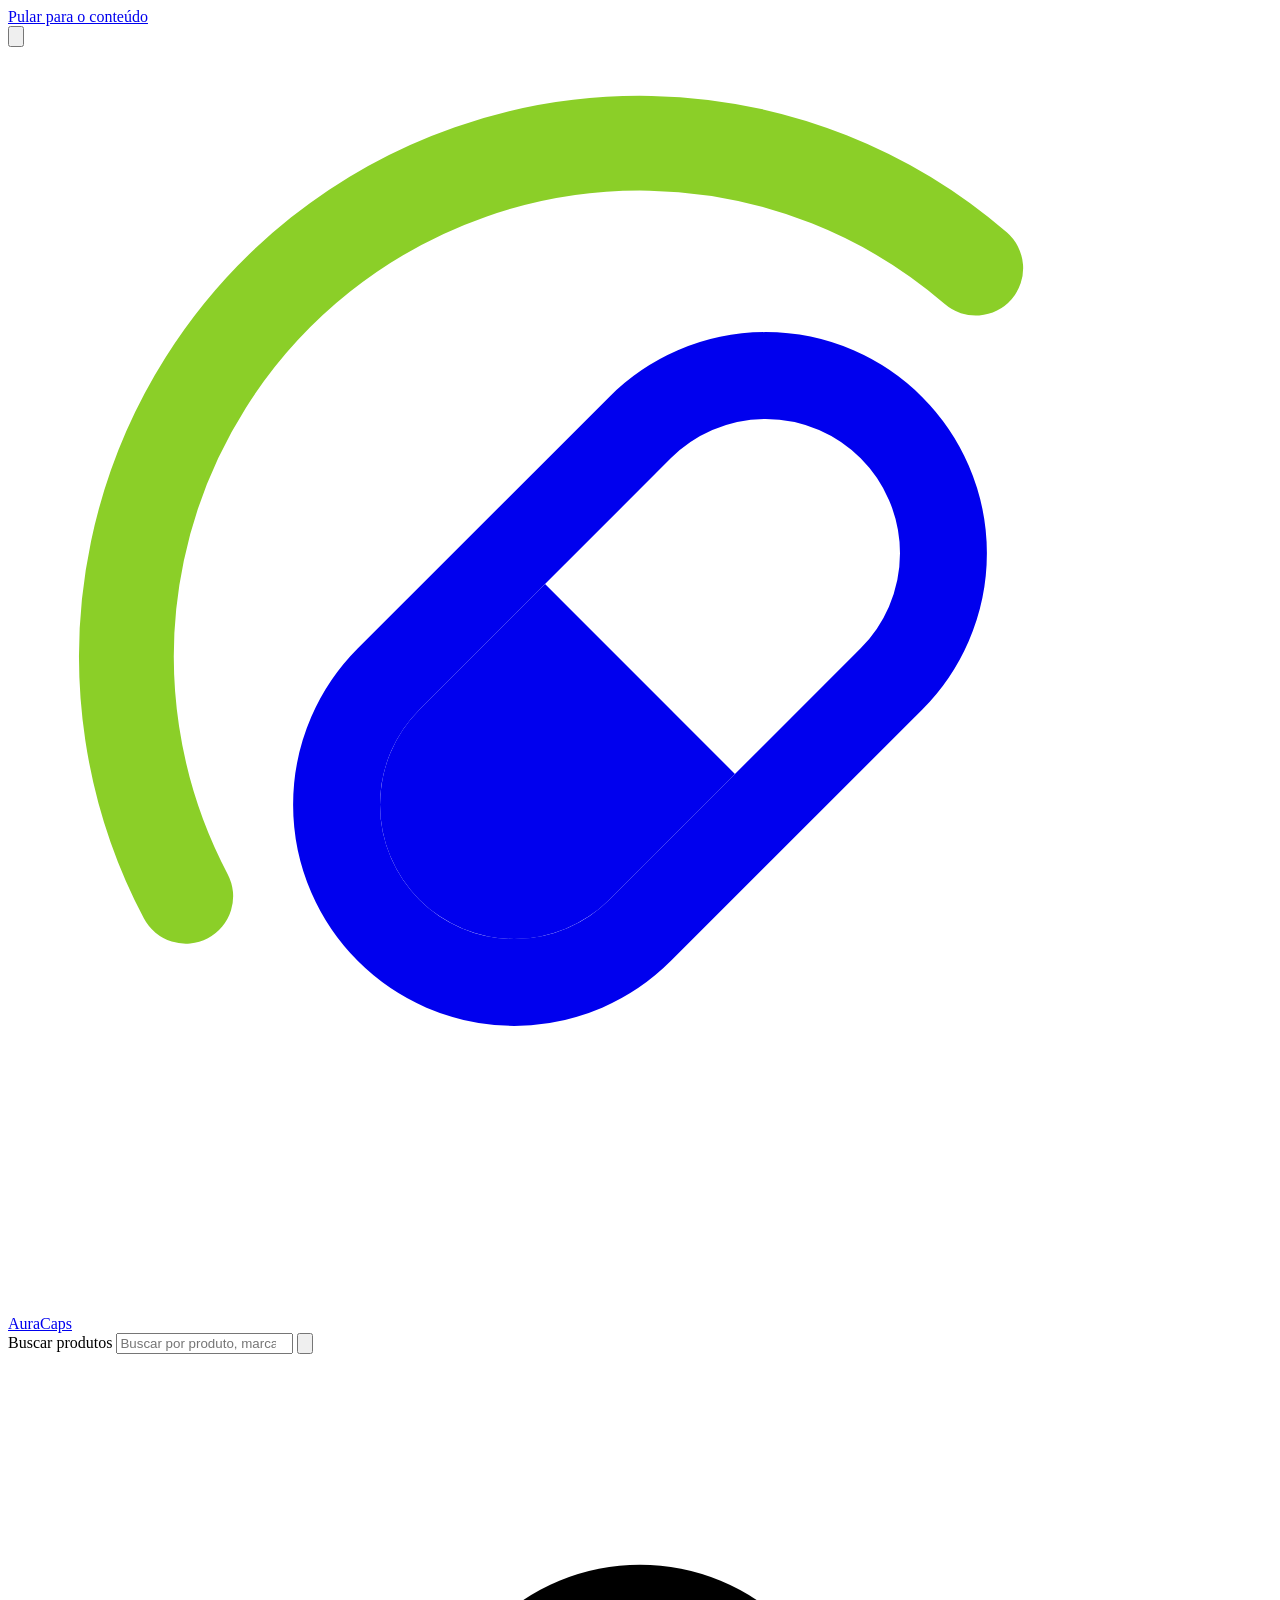
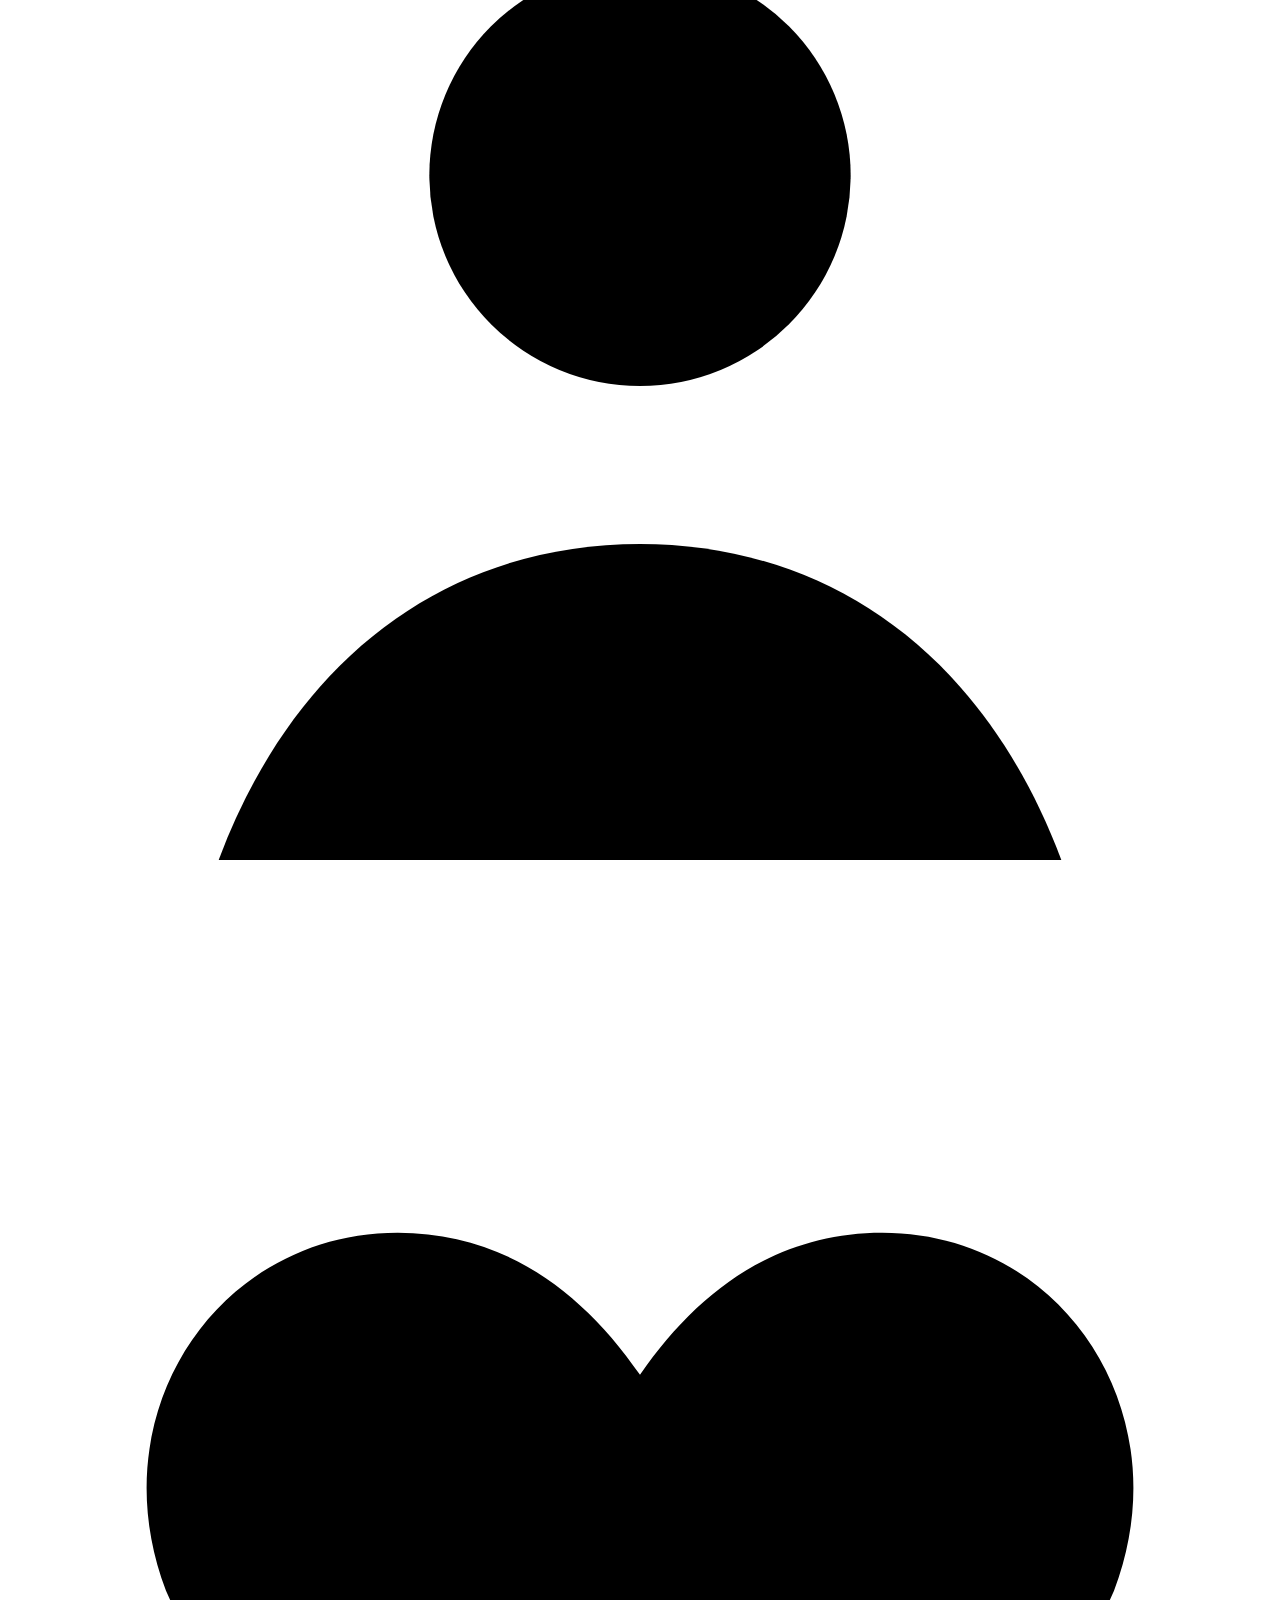
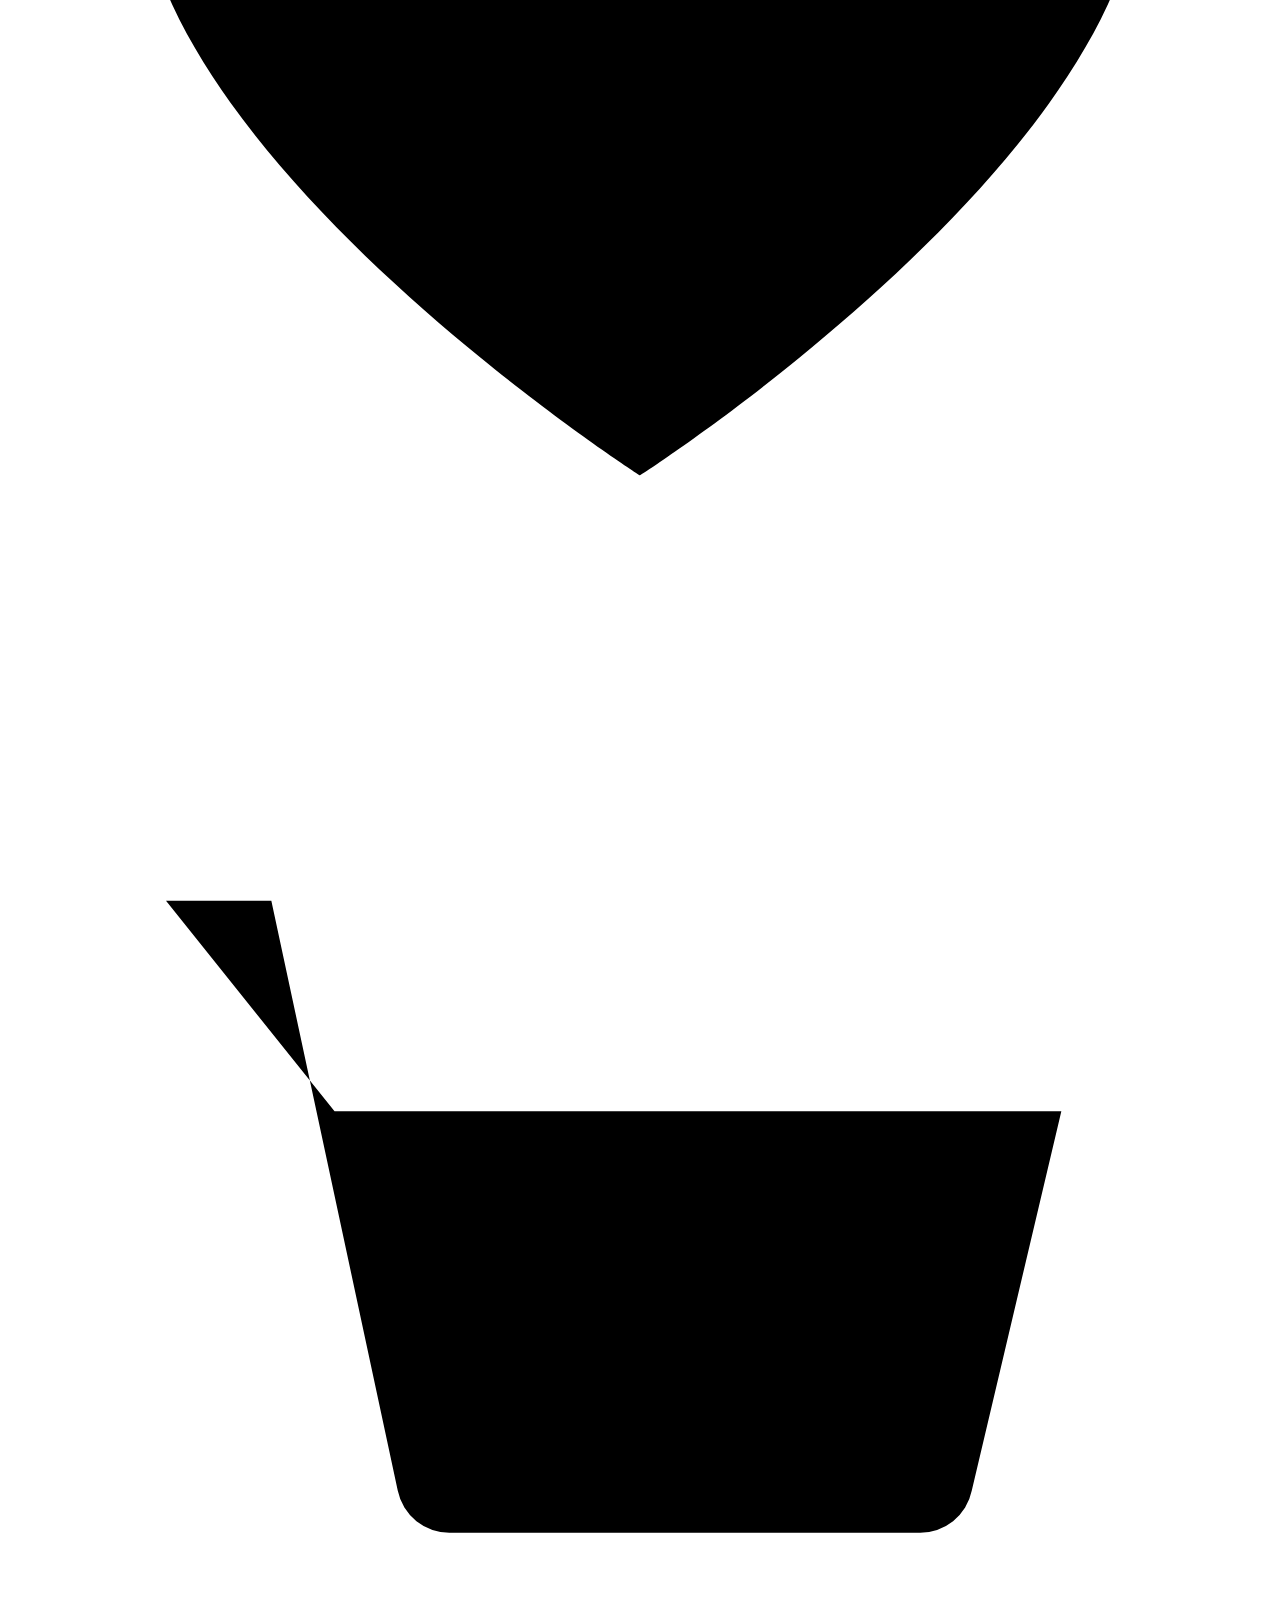
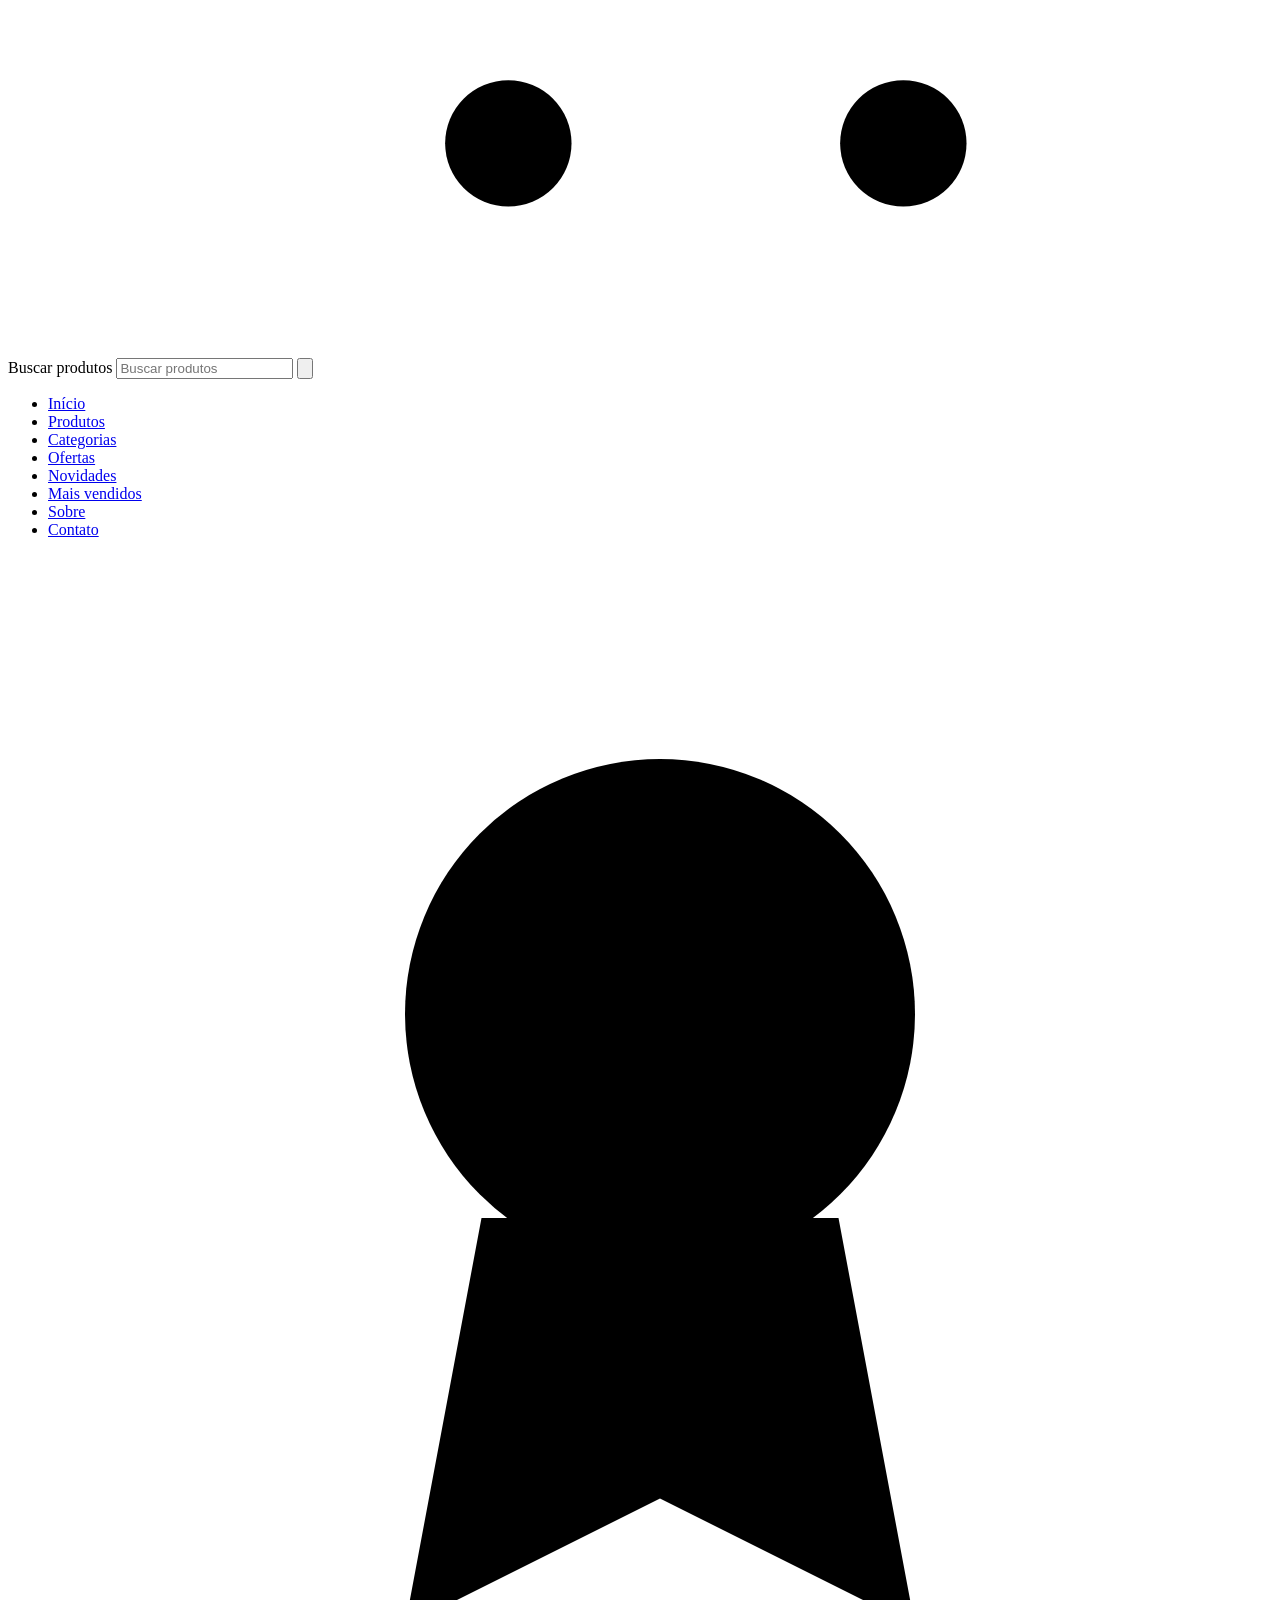
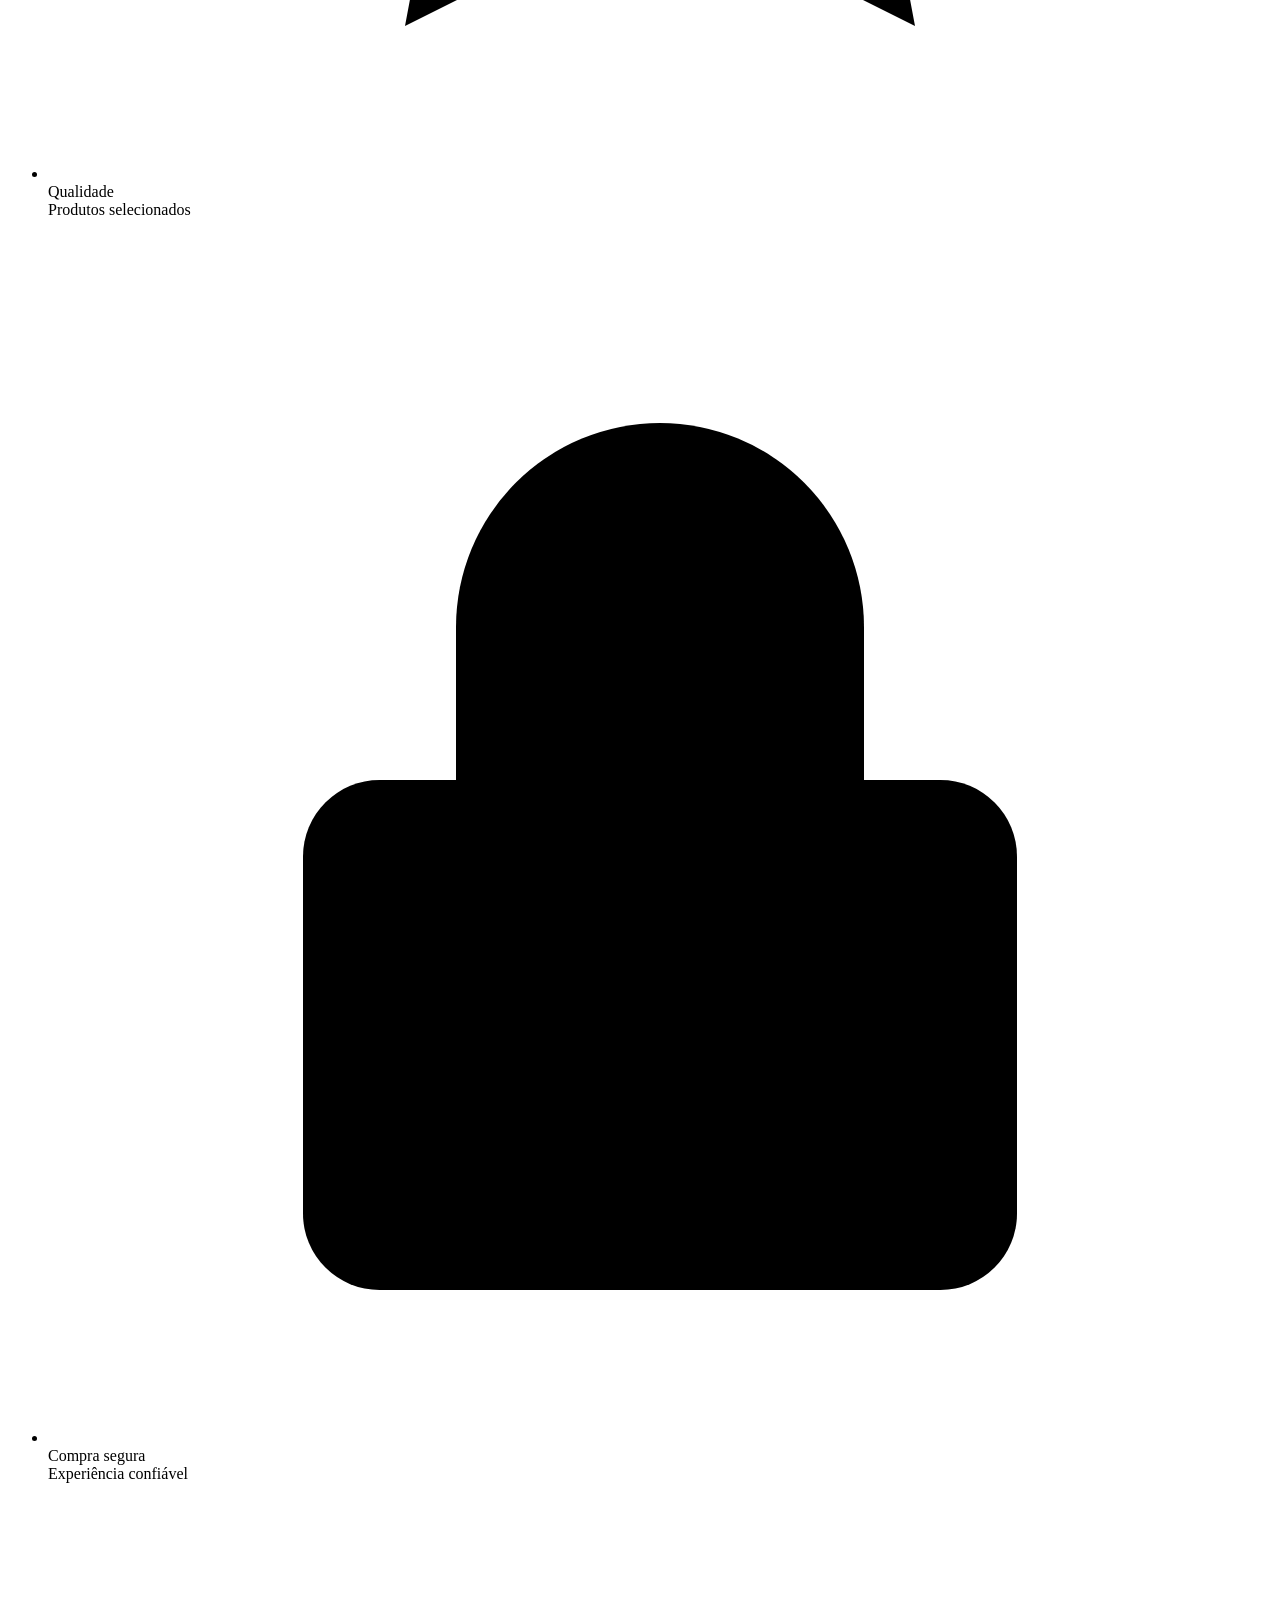
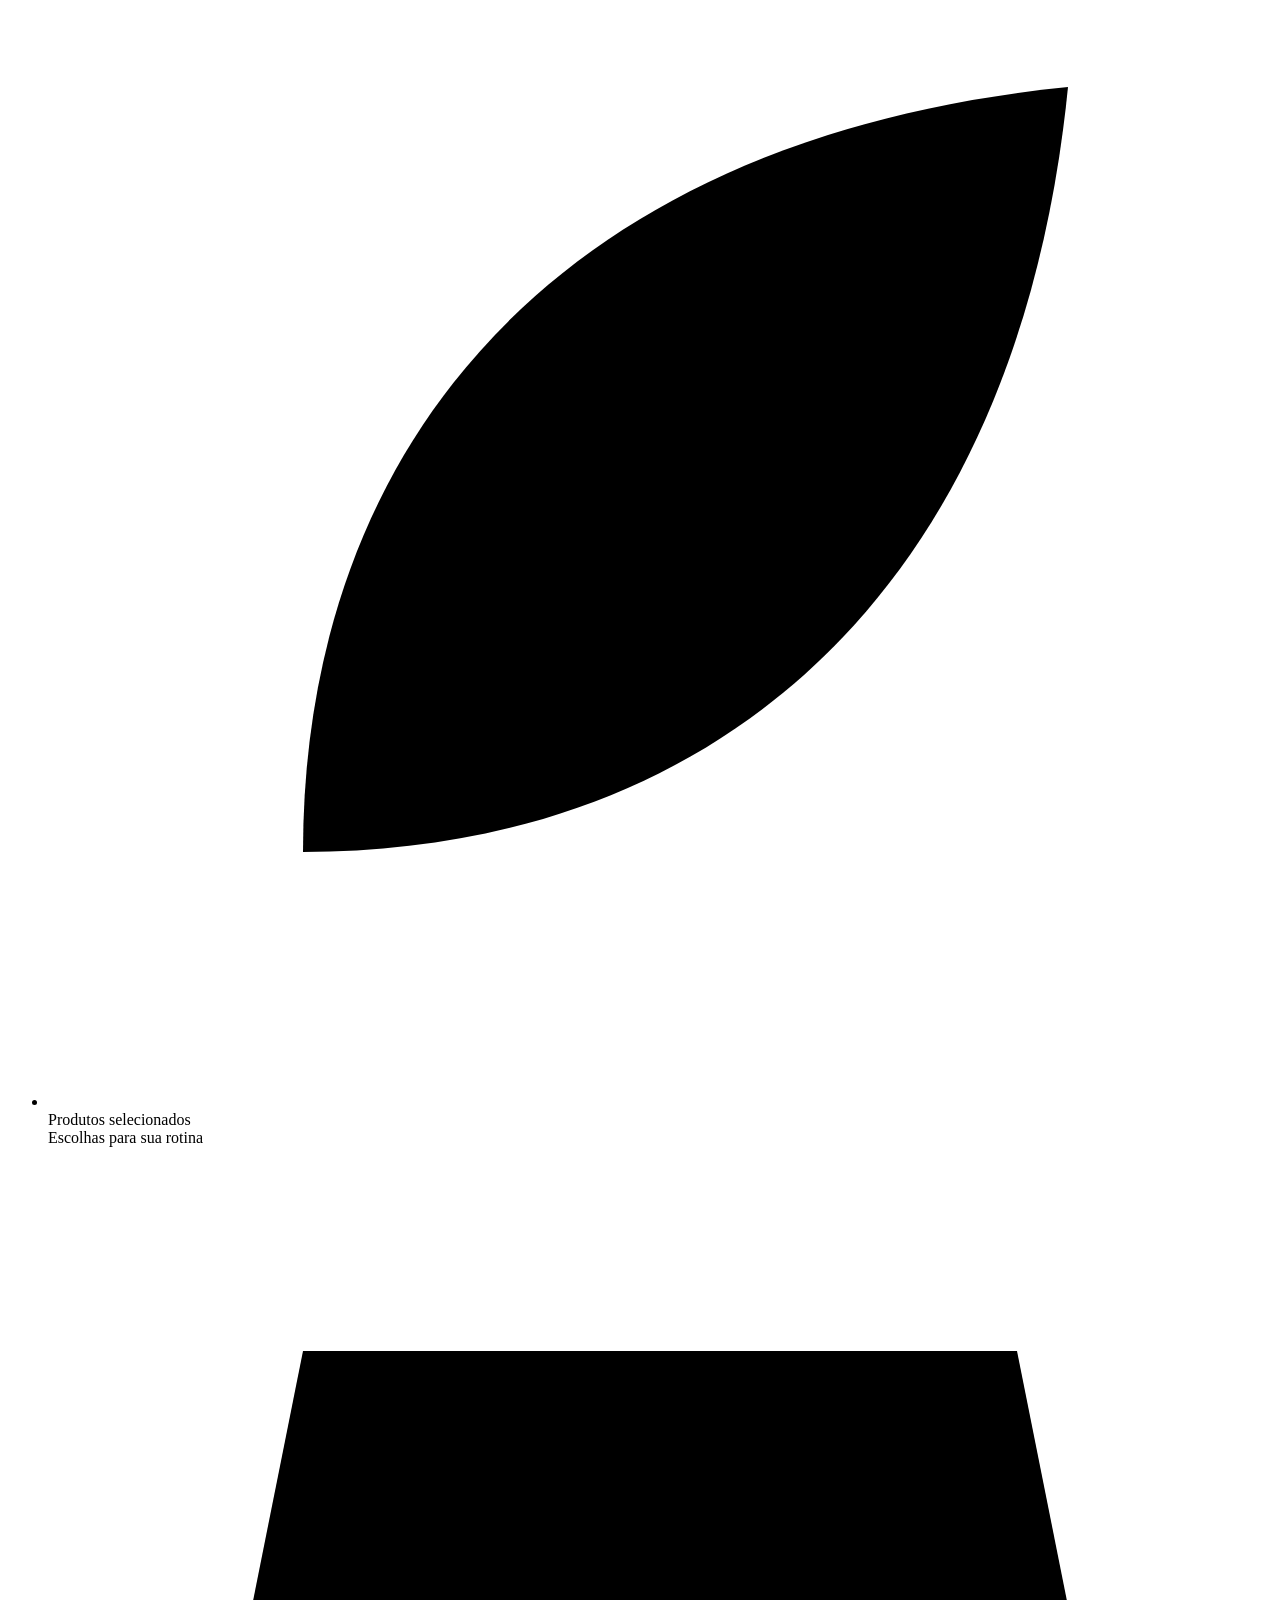
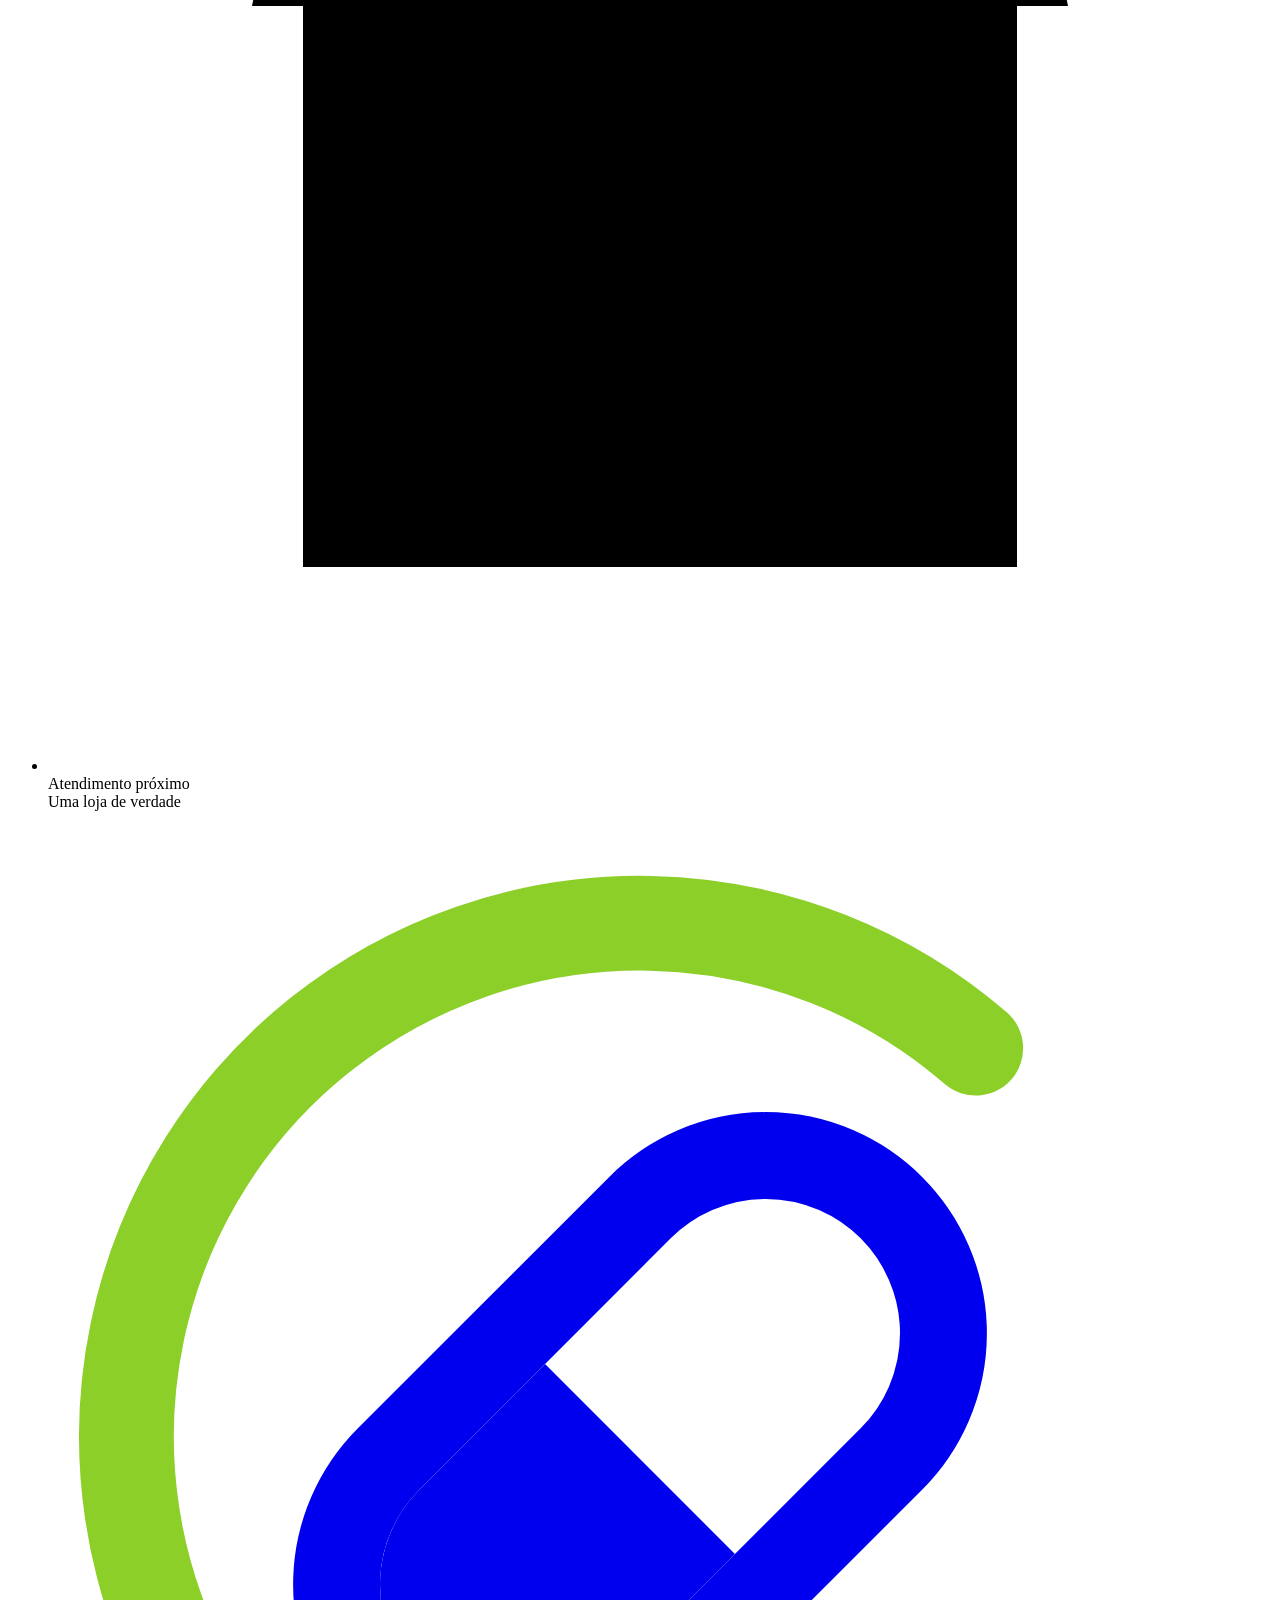
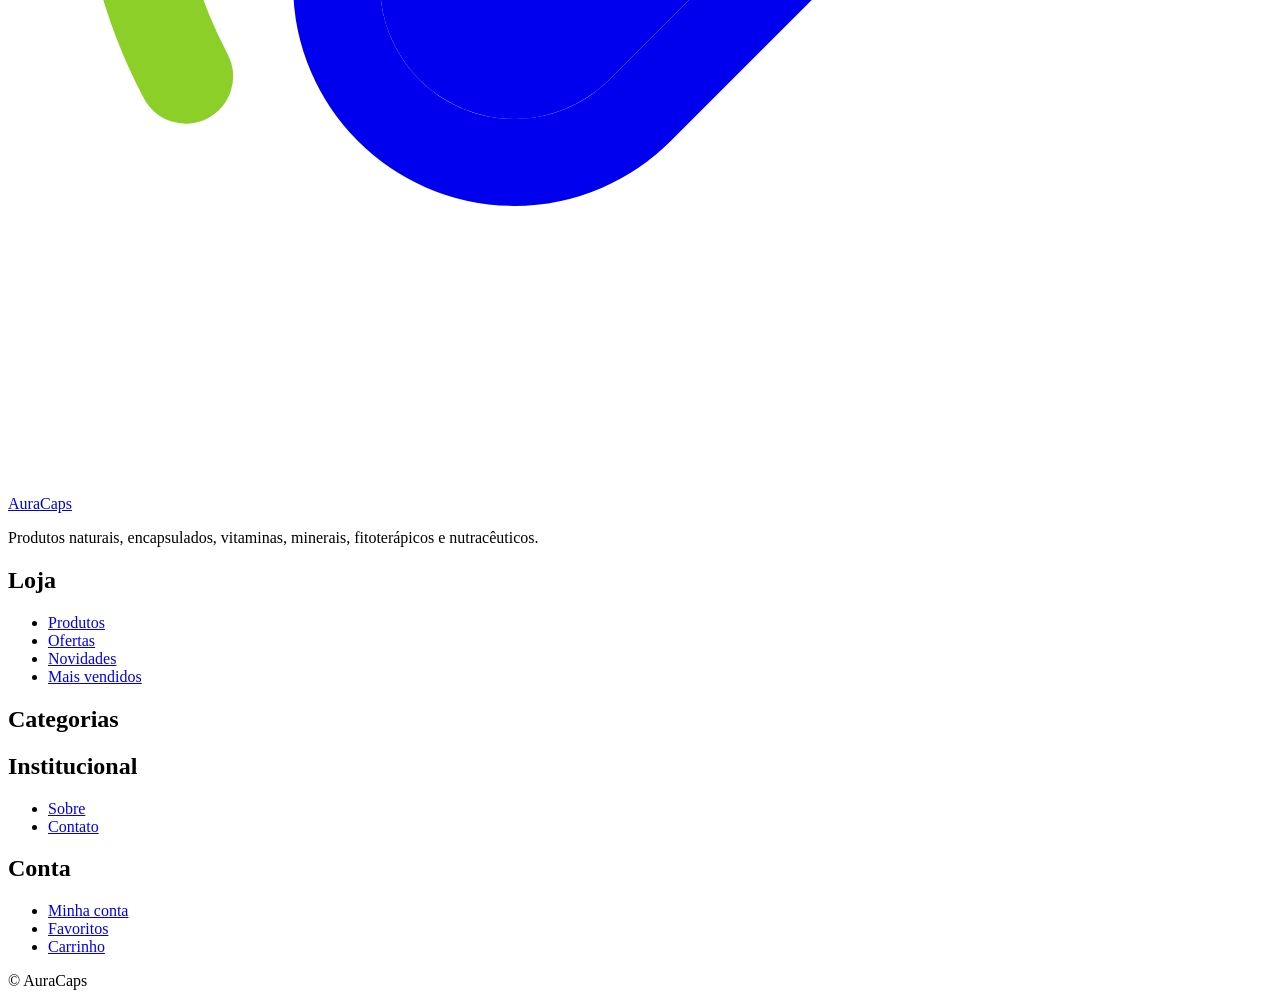
==== index.html @ 8ac90e92 "Add files via upload" ====
<!DOCTYPE html>
<html lang="pt-BR">
<head>
  <meta charset="UTF-8">
  <meta name="viewport" content="width=device-width, initial-scale=1">
  <title>AuraCaps — Produtos naturais</title>
  <meta name="description" content="Produtos naturais, encapsulados, vitaminas, minerais, fitoterápicos e nutracêuticos.">
  <meta name="theme-color" content="#0D3B12">
  <link rel="icon" href="assets/favicon.svg" type="image/svg+xml">
  <link rel="preconnect" href="https://knupkactmifimxbemvyh.supabase.co" crossorigin>
  <link rel="preload" as="image" href="assets/img/hero-900.webp" media="(max-width: 767px)">
  <link rel="preload" as="image" href="assets/img/hero-1600.webp" media="(min-width: 768px)">
  <link rel="stylesheet" href="css/tokens.css">
  <link rel="stylesheet" href="css/base.css">
  <link rel="stylesheet" href="css/components.css">
  <link rel="stylesheet" href="css/sections.css">
  <script type="module" src="js/main.js"></script>
</head>
<body>
  <a class="skip-link" href="#app">Pular para o conteúdo</a>

  <!-- ================= HEADER ================= -->
  <header class="site-header on-dark">
    <div class="container header-main">
      <button type="button" class="icon-btn menu-toggle" data-action="open-menu" aria-controls="mobile-menu" aria-expanded="false" aria-label="Abrir menu">
        <svg class="icon" viewBox="0 0 24 24" aria-hidden="true"><path d="M3 6h18M3 12h18M3 18h18"/></svg>
      </button>

      <a class="logo" href="#/" aria-label="AuraCaps — página inicial">
        <svg class="logo__mark" viewBox="0 0 32 32" fill="none" aria-hidden="true">
          <path d="M4.5 21.5A13 13 0 0 1 24.5 5.6" stroke="#8BCF28" stroke-width="2.4" stroke-linecap="round"/>
          <g transform="rotate(-45 16 16)">
            <rect x="7" y="11.5" width="18" height="9" rx="4.5" stroke="currentColor" stroke-width="2.2"/>
            <path d="M11.5 12.6h4.5v6.8h-4.5a3.4 3.4 0 0 1 0-6.8Z" fill="currentColor"/>
          </g>
        </svg>
        <span class="logo__word">Aura<span>Caps</span></span>
      </a>

      <form class="search header-search header-search--desktop" id="search-desktop" role="search" autocomplete="off">
        <label class="sr-only" for="q-desktop">Buscar produtos</label>
        <input class="search__input" id="q-desktop" type="search" name="q" placeholder="Buscar por produto, marca ou ingrediente"
          role="combobox" aria-autocomplete="list" aria-expanded="false" aria-controls="search-desktop-list">
        <button class="search__btn" type="submit" aria-label="Buscar">
          <svg class="icon" viewBox="0 0 24 24" aria-hidden="true"><circle cx="11" cy="11" r="7"/><path d="m20 20-3.5-3.5"/></svg>
        </button>
        <div class="search-panel" hidden>
          <p class="search-panel__status" role="status" aria-live="polite"></p>
          <ul class="search-panel__list" id="search-desktop-list" role="listbox" aria-label="Sugestões de produtos"></ul>
          <a class="search-panel__all" href="#/busca" hidden>Ver todos os resultados</a>
        </div>
      </form>

      <div class="header-actions">
        <a class="icon-btn icon-btn--desktop" href="#/conta" data-nav="/conta" data-account-label aria-label="Entrar na conta">
          <svg class="icon" viewBox="0 0 24 24" aria-hidden="true"><circle cx="12" cy="8" r="4"/><path d="M4 21c1.5-4 4.5-6 8-6s6.5 2 8 6"/></svg>
        </a>
        <a class="icon-btn icon-btn--desktop" href="#/favoritos" data-nav="/favoritos" aria-label="Favoritos">
          <svg class="icon" viewBox="0 0 24 24" aria-hidden="true"><path d="M12 20s-7-4.5-9-9.2C1.7 7.4 4 4 7.4 4c2 0 3.5 1.1 4.6 2.7C13.1 5.1 14.6 4 16.6 4 20 4 22.3 7.4 21 10.8 19 15.5 12 20 12 20Z"/></svg>
          <span class="count-badge" data-fav-count hidden>0</span>
        </a>
        <a class="icon-btn" href="#/carrinho" data-action="open-cart" aria-controls="cart-drawer" aria-expanded="false" data-cart-label aria-label="Carrinho, 0 itens">
          <svg class="icon" viewBox="0 0 24 24" aria-hidden="true"><path d="M3 4h2l2.4 11.2a1 1 0 0 0 1 .8h8.9a1 1 0 0 0 1-.8L20 8H6.2"/><circle cx="9.5" cy="20" r="1.2"/><circle cx="17" cy="20" r="1.2"/></svg>
          <span class="count-badge" data-cart-count hidden>0</span>
        </a>
      </div>
    </div>

    <div class="container header-search header-search--mobile">
      <form class="search" id="search-mobile" role="search" autocomplete="off">
        <label class="sr-only" for="q-mobile">Buscar produtos</label>
        <input class="search__input" id="q-mobile" type="search" name="q" placeholder="Buscar produtos"
          role="combobox" aria-autocomplete="list" aria-expanded="false" aria-controls="search-mobile-list">
        <button class="search__btn" type="submit" aria-label="Buscar">
          <svg class="icon" viewBox="0 0 24 24" aria-hidden="true"><circle cx="11" cy="11" r="7"/><path d="m20 20-3.5-3.5"/></svg>
        </button>
        <div class="search-panel" hidden>
          <p class="search-panel__status" role="status" aria-live="polite"></p>
          <ul class="search-panel__list" id="search-mobile-list" role="listbox" aria-label="Sugestões de produtos"></ul>
          <a class="search-panel__all" href="#/busca" hidden>Ver todos os resultados</a>
        </div>
      </form>
    </div>

    <nav class="nav-bar" aria-label="Principal">
      <div class="container">
        <ul class="nav-bar__list">
          <li><a class="nav-bar__link" href="#/" data-nav="/">Início</a></li>
          <li><a class="nav-bar__link" href="#/produtos" data-nav="/produtos">Produtos</a></li>
          <li><a class="nav-bar__link" href="#/categorias" data-nav="/categorias">Categorias</a></li>
          <li><a class="nav-bar__link nav-bar__link--offer" href="#/ofertas" data-nav="/ofertas">Ofertas</a></li>
          <li><a class="nav-bar__link" href="#/novidades" data-nav="/novidades">Novidades</a></li>
          <li><a class="nav-bar__link" href="#/mais-vendidos" data-nav="/mais-vendidos">Mais vendidos</a></li>
          <li><a class="nav-bar__link" href="#/sobre" data-nav="/sobre">Sobre</a></li>
          <li><a class="nav-bar__link" href="#/contato" data-nav="/contato">Contato</a></li>
        </ul>
      </div>
    </nav>
  </header>

  <!-- ================= BENEFÍCIOS ================= -->
  <section class="benefits" aria-label="Por que comprar na AuraCaps">
    <ul class="container benefits__list">
      <li class="benefit">
        <span class="benefit__icon"><svg class="icon" viewBox="0 0 24 24" aria-hidden="true"><circle cx="12" cy="9" r="5"/><path d="m8.5 13-1.5 8 5-2.5 5 2.5-1.5-8"/></svg></span>
        <span><span class="benefit__title">Qualidade</span><br><span class="benefit__text">Produtos selecionados</span></span>
      </li>
      <li class="benefit">
        <span class="benefit__icon"><svg class="icon" viewBox="0 0 24 24" aria-hidden="true"><rect x="5" y="11" width="14" height="10" rx="1.5"/><path d="M8 11V8a4 4 0 0 1 8 0v3"/></svg></span>
        <span><span class="benefit__title">Compra segura</span><br><span class="benefit__text">Experiência confiável</span></span>
      </li>
      <li class="benefit">
        <span class="benefit__icon"><svg class="icon" viewBox="0 0 24 24" aria-hidden="true"><path d="M5 19c0-8 5-14 15-15-1 10-7 15-15 15Z"/><path d="M5 19 13 11"/></svg></span>
        <span><span class="benefit__title">Produtos selecionados</span><br><span class="benefit__text">Escolhas para sua rotina</span></span>
      </li>
      <li class="benefit">
        <span class="benefit__icon"><svg class="icon" viewBox="0 0 24 24" aria-hidden="true"><path d="M4 9h16l-1-5H5L4 9Z"/><path d="M5 9v11h14V9"/><path d="M10 20v-6h4v6"/></svg></span>
        <span><span class="benefit__title">Atendimento próximo</span><br><span class="benefit__text">Uma loja de verdade</span></span>
      </li>
    </ul>
  </section>

  <!-- ================= CONTEÚDO ================= -->
  <main id="app" tabindex="-1"></main>

  <!-- ================= FOOTER ================= -->
  <footer class="site-footer on-dark">
    <div class="container footer-top">
      <div class="footer-brand">
        <a class="logo" href="#/" aria-label="AuraCaps — página inicial">
          <svg class="logo__mark" viewBox="0 0 32 32" fill="none" aria-hidden="true">
            <path d="M4.5 21.5A13 13 0 0 1 24.5 5.6" stroke="#8BCF28" stroke-width="2.4" stroke-linecap="round"/>
            <g transform="rotate(-45 16 16)">
              <rect x="7" y="11.5" width="18" height="9" rx="4.5" stroke="currentColor" stroke-width="2.2"/>
              <path d="M11.5 12.6h4.5v6.8h-4.5a3.4 3.4 0 0 1 0-6.8Z" fill="currentColor"/>
            </g>
          </svg>
          <span class="logo__word">Aura<span>Caps</span></span>
        </a>
        <p>Produtos naturais, encapsulados, vitaminas, minerais, fitoterápicos e nutracêuticos.</p>
      </div>
      <nav class="footer-col" aria-label="Loja">
        <h2 class="footer-col__title">Loja</h2>
        <ul>
          <li><a href="#/produtos">Produtos</a></li>
          <li><a href="#/ofertas">Ofertas</a></li>
          <li><a href="#/novidades">Novidades</a></li>
          <li><a href="#/mais-vendidos">Mais vendidos</a></li>
        </ul>
      </nav>
      <nav class="footer-col" aria-label="Categorias">
        <h2 class="footer-col__title">Categorias</h2>
        <ul class="footer-cats" id="footer-categories"></ul>
      </nav>
      <nav class="footer-col" aria-label="Institucional">
        <h2 class="footer-col__title">Institucional</h2>
        <ul>
          <li><a href="#/sobre">Sobre</a></li>
          <li><a href="#/contato">Contato</a></li>
        </ul>
      </nav>
      <nav class="footer-col" aria-label="Conta">
        <h2 class="footer-col__title">Conta</h2>
        <ul>
          <li><a href="#/conta">Minha conta</a></li>
          <li><a href="#/favoritos">Favoritos</a></li>
          <li><a href="#/carrinho">Carrinho</a></li>
        </ul>
      </nav>
    </div>
    <div class="container footer-bottom">
      <p>© <span id="year"></span> AuraCaps</p>
    </div>
  </footer>

  <!-- ================= DRAWERS ================= -->
  <div class="drawer-backdrop" id="drawer-backdrop" hidden></div>

  <aside class="drawer drawer--left" id="mobile-menu" aria-label="Menu" aria-hidden="true" hidden tabindex="-1">
    <div class="drawer__head on-dark">
      <span class="drawer__title">Menu</span>
      <button type="button" class="icon-btn" data-action="close-drawer" aria-label="Fechar menu">
        <svg class="icon" viewBox="0 0 24 24" aria-hidden="true"><path d="M6 6l12 12M18 6 6 18"/></svg>
      </button>
    </div>
    <nav class="drawer__body" aria-label="Principal (móvel)">
      <ul>
        <li><a class="mobile-nav__link" href="#/" data-nav="/">Início</a></li>
        <li><a class="mobile-nav__link" href="#/produtos" data-nav="/produtos">Produtos</a></li>
        <li><a class="mobile-nav__link" href="#/categorias" data-nav="/categorias">Categorias</a></li>
        <li><a class="mobile-nav__link" href="#/ofertas" data-nav="/ofertas">Ofertas</a></li>
        <li><a class="mobile-nav__link" href="#/novidades" data-nav="/novidades">Novidades</a></li>
        <li><a class="mobile-nav__link" href="#/mais-vendidos" data-nav="/mais-vendidos">Mais vendidos</a></li>
        <li><a class="mobile-nav__link" href="#/sobre" data-nav="/sobre">Sobre</a></li>
        <li><a class="mobile-nav__link" href="#/contato" data-nav="/contato">Contato</a></li>
        <li><a class="mobile-nav__link" href="#/conta" data-nav="/conta">Conta</a></li>
        <li><a class="mobile-nav__link" href="#/favoritos" data-nav="/favoritos">Favoritos <span class="count-badge" data-fav-count hidden>0</span></a></li>
      </ul>
    </nav>
  </aside>

  <aside class="drawer drawer--right" id="cart-drawer" aria-label="Carrinho" aria-hidden="true" hidden tabindex="-1">
    <div class="drawer__head on-dark">
      <span class="drawer__title">Carrinho</span>
      <button type="button" class="icon-btn" data-action="close-drawer" aria-label="Fechar carrinho">
        <svg class="icon" viewBox="0 0 24 24" aria-hidden="true"><path d="M6 6l12 12M18 6 6 18"/></svg>
      </button>
    </div>
    <div class="drawer__body" id="cart-drawer-body"></div>
    <div class="drawer__foot" id="cart-drawer-foot" hidden></div>
  </aside>

  <div class="toast-region" id="toast-region" aria-live="polite" role="status"></div>
<script data-pplx-inline-edit>
(function () {
  if (window === window.top) return;

  const allowedParentOrigins = ["https://www.perplexity.ai","https://perplexity.ai","https://testing.perplexity.ai","https://staging.perplexity.ai","https://*.preview.i.perplexity.ai","http://perplexity.localhost","http://localhost:1420","http://127.0.0.1:1420","http://localhost:3000","http://127.0.0.1:3000","http://localhost:5173","http://127.0.0.1:5173"];
  const MAX_FONT_BYTES = 500 * 1024;
  const MAX_TOTAL_FONT_BYTES = 2 * 1024 * 1024;
  const DEFAULT_LINE_HEIGHT = 16;
  let scrollForwarding = false;
  let scrollRaf = 0;
  let trustedTopOrigin = null;

  // Allow entries like "https://*.preview.i.perplexity.ai" — the wildcard
  // matches a single DNS label (no dots), so "https://*.foo" cannot stretch
  // across multiple labels.
  function matchesAllowedOrigin(origin) {
    if (!origin) return false;
    for (const entry of allowedParentOrigins) {
      if (!entry.includes("*")) {
        if (entry === origin) return true;
        continue;
      }
      const pattern = new RegExp(
        "^" +
          entry.replace(/[.+?^${}()|[\]\\]/g, "\\$&").replace(/\*/g, "[^.]+") +
          "$",
      );
      if (pattern.test(origin)) return true;
    }
    return false;
  }

  // Trust decision: when the sender is same-origin-visible (event.origin is a
  // real origin like https://www.perplexity.ai) we trust event.origin directly.
  // When event.origin is "null" (opaque broker srcdoc), we fall back to the
  // broker's stamped `parentOrigin` to identify the top window. The fallback
  // is claim-only — we rely on the browser's native `targetOrigin` enforcement
  // on the response path (see postToTrustedTop) to ensure replies can't be
  // delivered to anyone but the actual top window of that claimed origin.
  function getTrustedParentOrigin(event) {
    const forwardedParentOrigin =
      typeof event.data.parentOrigin === "string" ? event.data.parentOrigin : null;
    const parentOrigin = event.origin === "null" ? forwardedParentOrigin : event.origin;
    return matchesAllowedOrigin(parentOrigin) ? parentOrigin : null;
  }

  // All responses go to window.top with targetOrigin = the allowlisted origin.
  // An attacker that iframes us inside their own null-origin broker can claim
  // any parentOrigin they like, but the browser will drop the reply whenever
  // the real top's origin doesn't match — so the screenshot never leaves.
  function postToTrustedTop(message) {
    if (!trustedTopOrigin) return;
    try {
      window.top.postMessage(message, trustedTopOrigin);
    } catch (_error) {}
  }

  const PICK_CAPABILITIES = ["pick"];
  const PICK_CHAIN_LENGTH = 4;
  const PICK_MAX_TEXT_CHARS = 120;
  const PICK_MAX_HTML_CHARS = 300;

  function truncate(value, maxChars) {
    return value.length > maxChars ? value.slice(0, maxChars - 1) + "…" : value;
  }

  function isPickableElement(element) {
    return (
      element instanceof Element &&
      element !== document.documentElement &&
      element !== document.body
    );
  }

  function resolvePickTarget(x, y) {
    if (!Number.isFinite(x) || !Number.isFinite(y)) return null;
    const element = document.elementFromPoint(x, y);
    return isPickableElement(element) ? element.closest("svg") || element : null;
  }

  function pickLabel(element) {
    if (element.id) return element.localName + "#" + element.id;
    return [element.localName].concat(Array.from(element.classList).slice(0, 2)).join(".");
  }

  // Only attributes that help find the element in source. data-* values and URL
  // query strings or fragments can carry tokens.
  const PICK_ATTRIBUTES = new Set([
    "id",
    "class",
    "name",
    "type",
    "role",
    "alt",
    "aria-label",
    "href",
    "src",
  ]);

  function pickAttributeValue(attribute) {
    return attribute.name === "href" || attribute.name === "src"
      ? attribute.value.split(/[?#]/)[0]
      : attribute.value;
  }

  function describePickElement(element) {
    const chain = [];
    for (
      let current = element;
      isPickableElement(current) && chain.length < PICK_CHAIN_LENGTH;
      current = current.parentElement
    ) {
      chain.unshift(current);
    }
    const attributes = Array.from(element.attributes)
      .filter((attribute) => PICK_ATTRIBUTES.has(attribute.name))
      .map((attribute) => ` ${attribute.name}="${pickAttributeValue(attribute).replace(/"/g, "&quot;")}"`)
      .join("");
    const text = (element.innerText || element.textContent || "").replace(/\s+/g, " ").trim();
    return {
      chain: chain.map(pickLabel),
      html: truncate(`<${element.localName}${attributes}>`, PICK_MAX_HTML_CHARS),
      text: text ? truncate(text, PICK_MAX_TEXT_CHARS) : undefined,
    };
  }

  // Hover asks once per frame, and innerText on a large section forces layout,
  // so only the rect is re-read while the pointer stays on the same element.
  // Clicks ask for fresh details since the page may have changed the element.
  let lastPick = null;

  function describePickTarget(element, fresh) {
    if (fresh || lastPick?.element !== element) {
      lastPick = { element, details: describePickElement(element) };
    }
    const rect = element.getBoundingClientRect();
    return {
      rect: { x: rect.left, y: rect.top, width: rect.width, height: rect.height },
      ...lastPick.details,
    };
  }

  function inlineAll(original, clone) {
    if (original.nodeType !== 1 || clone.nodeType !== 1) return;

    try {
      const computedStyle = getComputedStyle(original);
      // cssText on a computed style is the serialized declaration in modern
      // Chromium/Safari — a single read beats enumerating ~400 longhand
      // properties. Firefox returns "" here, so we fall back on empty.
      const serialized = computedStyle.cssText;
      if (serialized) {
        clone.style.cssText = serialized;
      } else {
        const parts = new Array(computedStyle.length);
        for (let index = 0; index < computedStyle.length; index += 1) {
          const property = computedStyle[index];
          parts[index] = `${property}:${computedStyle.getPropertyValue(property)};`;
        }
        clone.style.cssText = parts.join("");
      }
    } catch (_error) {}

    const originalChildren = original.children;
    const clonedChildren = clone.children;
    for (
      let index = 0;
      index < originalChildren.length && index < clonedChildren.length;
      index += 1
    ) {
      inlineAll(originalChildren[index], clonedChildren[index]);
    }
  }

  function extractFontUrl(srcValue) {
    const matches = [
      ...srcValue.matchAll(
        /url\(["']?([^"')]+)["']?\)(?:\s*format\(["']?([^"')]+)["']?\))?/gi,
      ),
    ];
    if (matches.length === 0) return null;
    const woff2 = matches.find((m) => m[2] && m[2].toLowerCase().includes("woff2"));
    if (woff2) return woff2[1];
    const woff = matches.find((m) => m[2] && m[2].toLowerCase().includes("woff"));
    if (woff) return woff[1];
    return matches[0][1];
  }

  // Cache resolved font URL -> data URI across captures. Fonts on a page
  // essentially never change, and a batch run emits multiple captures back to
  // back — without this we'd refetch + re-base64 every time.
  const fontDataUriCache = new Map();
  const SRC_DECLARATION_RE = /src\s*:\s*[^;}]+/i;

  async function fetchAsDataUri(url) {
    if (fontDataUriCache.has(url)) return fontDataUriCache.get(url);
    let dataUri = null;
    try {
      const response = await fetch(url, { mode: "cors", credentials: "omit" });
      if (response.ok) {
        const blob = await response.blob();
        if (blob.size <= MAX_FONT_BYTES) {
          dataUri = await new Promise((resolve) => {
            const reader = new FileReader();
            reader.onloadend = () =>
              resolve(typeof reader.result === "string" ? reader.result : null);
            reader.onerror = () => resolve(null);
            reader.readAsDataURL(blob);
          });
        }
      }
    } catch (_error) {
      dataUri = null;
    }
    fontDataUriCache.set(url, dataUri);
    return dataUri;
  }

  function collectFontFaceRuleTexts() {
    const rules = [];
    for (const sheet of document.styleSheets) {
      let cssRules;
      try {
        cssRules = sheet.cssRules;
      } catch (_error) {
        continue;
      }
      if (!cssRules) continue;
      for (const rule of cssRules) {
        const cssText = rule.cssText || "";
        if (cssText.startsWith("@font-face")) rules.push(cssText);
      }
    }
    return rules;
  }

  async function buildInlinedFontCss() {
    const ruleTexts = collectFontFaceRuleTexts();
    if (ruleTexts.length === 0) return null;

    const resolved = ruleTexts.map((cssText) => {
      if (!SRC_DECLARATION_RE.test(cssText)) return null;
      const srcMatch = cssText.match(/src\s*:\s*([^;}]+)[;}]/i);
      if (!srcMatch) return null;
      const url = extractFontUrl(srcMatch[1]);
      if (!url) return null;
      try {
        return { cssText, url: new URL(url, document.baseURI).href };
      } catch (_error) {
        return null;
      }
    });

    const dataUris = await Promise.all(
      resolved.map((entry) => (entry ? fetchAsDataUri(entry.url) : Promise.resolve(null))),
    );

    const inlined = [];
    let totalBytes = 0;
    for (let index = 0; index < resolved.length; index += 1) {
      const entry = resolved[index];
      const dataUri = dataUris[index];
      if (!entry || !dataUri) continue;
      const approxBytes = dataUri.length * 0.75;
      if (totalBytes + approxBytes > MAX_TOTAL_FONT_BYTES) break;
      totalBytes += approxBytes;
      inlined.push(entry.cssText.replace(SRC_DECLARATION_RE, `src: url("${dataUri}")`));
    }
    return inlined.length > 0 ? inlined.join("\n") : null;
  }

  function stripExternal(clone) {
    const images = clone.querySelectorAll("img");
    for (let index = 0; index < images.length; index += 1) {
      const src = images[index].getAttribute("src");
      if (src && !src.startsWith("data:")) images[index].removeAttribute("src");
    }

    const elements = clone.querySelectorAll("*");
    for (let index = 0; index < elements.length; index += 1) {
      const style = elements[index].style.cssText;
      if (style && style.includes("url(")) {
        elements[index].style.cssText = style.replace(
          /url\(["']?(?!data:)[^)"']*["']?\)/gi,
          "none",
        );
      }
    }
  }

  function emitScroll() {
    scrollRaf = 0;
    if (!scrollForwarding) return;
    postToTrustedTop({
      type: "INLINE_EDIT_SCROLL",
      scrollX: window.scrollX,
      scrollY: window.scrollY,
      capabilities: PICK_CAPABILITIES,
    });
  }

  window.addEventListener(
    "scroll",
    function () {
      if (!scrollForwarding || scrollRaf) return;
      scrollRaf = requestAnimationFrame(emitScroll);
    },
    { passive: true, capture: true },
  );

  async function handleCaptureRequest(event) {
    const requestId = event.data.requestId;
    const scrollX = window.scrollX;
    const scrollY = window.scrollY;
    const width = window.innerWidth;
    const height = window.innerHeight;

    function postResult(dataUrl) {
      postToTrustedTop({
        type: "INLINE_EDIT_SCREENSHOT_RESULT",
        requestId,
        dataUrl,
        scrollX,
        scrollY,
      });
    }

    try {
      // Wait for any pending web fonts to resolve so both inline metrics and
      // the @font-face inlining below see the same loaded faces.
      if (document.fonts && document.fonts.ready) {
        try {
          await document.fonts.ready;
        } catch (_error) {}
      }

      const clone = document.documentElement.cloneNode(true);
      inlineAll(document.documentElement, clone);

      const removedNodes = clone.querySelectorAll("script,link[rel=\"stylesheet\"],style");
      for (let index = 0; index < removedNodes.length; index += 1) {
        removedNodes[index].remove();
      }

      stripExternal(clone);

      // Re-embed web fonts as data-URI @font-face rules so the SVG rasterizer
      // can resolve them — external font URLs aren't fetched during
      // foreignObject rendering, which would otherwise force a fallback face
      // and change text metrics.
      const inlinedFontCss = await buildInlinedFontCss();
      if (inlinedFontCss) {
        const styleEl = document.createElement("style");
        styleEl.textContent = inlinedFontCss;
        const head = clone.querySelector("head");
        if (head) head.appendChild(styleEl);
        else clone.insertBefore(styleEl, clone.firstChild);
      }

      const html = new XMLSerializer().serializeToString(clone);
      const svg =
        `<svg xmlns="http://www.w3.org/2000/svg" width="${width}" height="${height}">` +
        '<foreignObject width="100%" height="100%">' +
        `<div xmlns="http://www.w3.org/1999/xhtml" style="width:${width}px;height:${height}px;overflow:hidden">` +
        `<div style="position:relative;left:-${scrollX}px;top:-${scrollY}px">` +
        html +
        "</div></div></foreignObject></svg>";
      const svgUrl = `data:image/svg+xml;charset=utf-8,${encodeURIComponent(svg)}`;
      const image = new Image();
      image.onload = function () {
        const canvas = document.createElement("canvas");
        canvas.width = width;
        canvas.height = height;
        canvas.getContext("2d").drawImage(image, 0, 0);
        postResult(canvas.toDataURL("image/png"));
      };
      image.onerror = function () {
        postResult(null);
      };
      image.src = svgUrl;
    } catch (_error) {
      postResult(null);
    }
  }

  window.addEventListener("message", function (event) {
    if (!event.data) return;
    // Only accept messages from the direct parent frame. Blocks sibling /
    // unrelated-window postMessage senders that could otherwise reach us.
    if (event.source !== window.parent) return;

    const trustedParentOrigin = getTrustedParentOrigin(event);
    if (!trustedParentOrigin) return;
    trustedTopOrigin = trustedParentOrigin;

    if (event.data.type === "INLINE_EDIT_PICK") {
      const element = resolvePickTarget(event.data.x, event.data.y);
      postToTrustedTop({
        type: "INLINE_EDIT_PICK_RESULT",
        seq: event.data.seq,
        target: element ? describePickTarget(element, event.data.fresh === true) : null,
      });
      return;
    }

    if (event.data.type === "INLINE_EDIT_SCROLL_START") {
      scrollForwarding = true;
      emitScroll();
      return;
    }

    if (event.data.type === "INLINE_EDIT_SCROLL_STOP") {
      scrollForwarding = false;
      if (scrollRaf) cancelAnimationFrame(scrollRaf);
      scrollRaf = 0;
      return;
    }

    if (event.data.type === "INLINE_EDIT_SCROLL_BY") {
      const { deltaX, deltaY, deltaMode } = event.data;
      if (!scrollForwarding || !Number.isFinite(deltaX) || !Number.isFinite(deltaY)) return;
      if (deltaMode !== 0 && deltaMode !== 1 && deltaMode !== 2) return;
      const lineHeight =
        parseFloat(getComputedStyle(document.documentElement).lineHeight) || DEFAULT_LINE_HEIGHT;
      const scaleX = deltaMode === 1 ? lineHeight : deltaMode === 2 ? window.innerWidth : 1;
      const scaleY = deltaMode === 1 ? lineHeight : deltaMode === 2 ? window.innerHeight : 1;
      // The selection overlay receives the wheel event instead of this iframe.
      // Instant scrolling preserves trackpad deltas even on smooth-scroll sites.
      window.scrollBy({ left: deltaX * scaleX, top: deltaY * scaleY, behavior: "instant" });
      emitScroll();
      return;
    }

    if (event.data.type !== "INLINE_EDIT_CAPTURE_REQUEST") return;

    handleCaptureRequest(event);
  });
})();


</script></body>
</html>
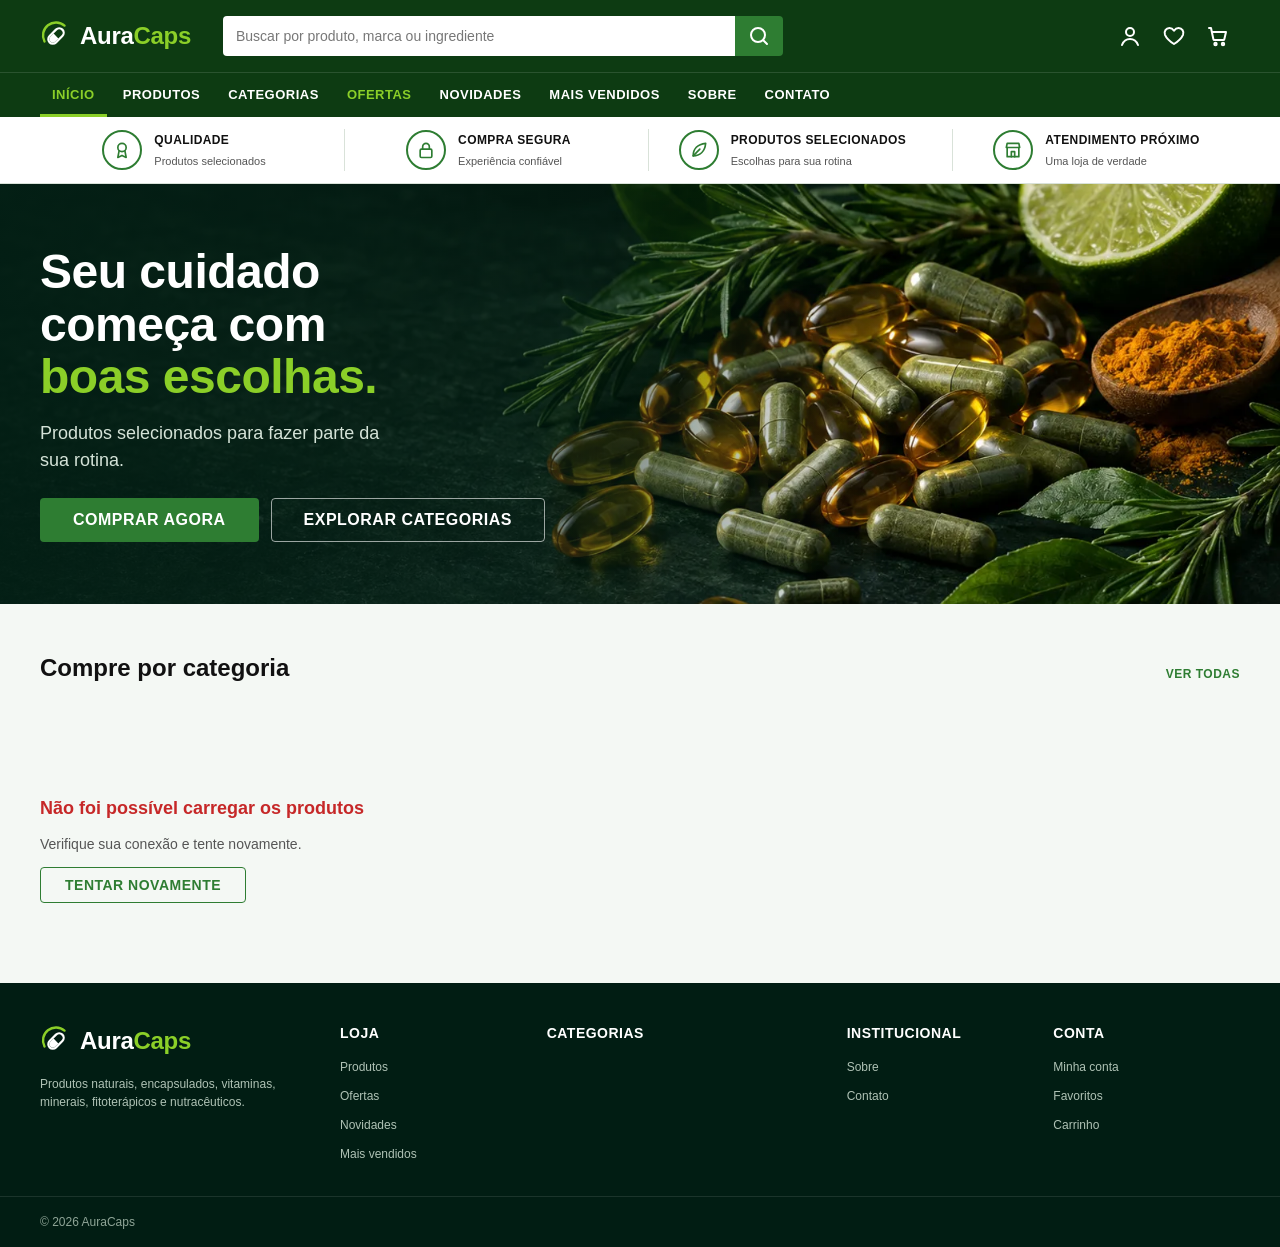
==== commit d53083f7: "Add files via upload" ====
--- a/index.html
+++ b/index.html
@@ -4,8 +4,25 @@
   <meta charset="UTF-8">
   <meta name="viewport" content="width=device-width, initial-scale=1">
   <title>AuraCaps — Produtos naturais</title>
-  <meta name="description" content="Produtos naturais, encapsulados, vitaminas, minerais, fitoterápicos e nutracêuticos.">
+  <meta name="description" content="AuraCaps — qualidade em cada escolha. Produtos selecionados para mais saúde e bem-estar no seu dia a dia.">
   <meta name="theme-color" content="#0D3B12">
+  <link rel="canonical" href="https://auracaps.netlify.app/">
+  <meta property="og:type" content="website">
+  <meta property="og:locale" content="pt_BR">
+  <meta property="og:site_name" content="AuraCaps">
+  <meta property="og:title" content="AuraCaps — Qualidade em cada escolha">
+  <meta property="og:description" content="Sua saúde em boas escolhas! Conheça a AuraCaps e encontre produtos selecionados para o seu bem-estar.">
+  <meta property="og:url" content="https://auracaps.netlify.app/">
+  <meta property="og:image" content="https://auracaps.netlify.app/assets/img/og-auracaps.png">
+  <meta property="og:image:secure_url" content="https://auracaps.netlify.app/assets/img/og-auracaps.png">
+  <meta property="og:image:type" content="image/png">
+  <meta property="og:image:width" content="533">
+  <meta property="og:image:height" content="800">
+  <meta property="og:image:alt" content="AuraCaps — Sua saúde em boas escolhas">
+  <meta name="twitter:card" content="summary_large_image">
+  <meta name="twitter:title" content="AuraCaps — Qualidade em cada escolha">
+  <meta name="twitter:description" content="Sua saúde em boas escolhas! Conheça a AuraCaps.">
+  <meta name="twitter:image" content="https://auracaps.netlify.app/assets/img/og-auracaps.png">
   <link rel="icon" href="assets/favicon.svg" type="image/svg+xml">
   <link rel="preconnect" href="https://knupkactmifimxbemvyh.supabase.co" crossorigin>
   <link rel="preload" as="image" href="assets/img/hero-900.webp" media="(max-width: 767px)">
--- a/css/tokens.css
+++ b/css/tokens.css
@@ -0,0 +1,97 @@
+/* ==========================================================
+   AURACAPS — TOKENS
+   Estrutura: Grove Design System (seção 11)
+   Paleta: AuraCaps (substitui a paleta original da referência)
+   ========================================================== */
+:root {
+  /* Cores — marca */
+  --color-primary: #2E7D32;        /* CTA, links ativos, ações, seleção */
+  --color-primary-dark: #0D3B12;   /* header, banners, blocos institucionais */
+  --color-deep: #011D13;           /* hero, footer, áreas de impacto */
+  --color-secondary: #43A047;      /* hover, estados secundários */
+  --color-lime: #8BCF28;           /* somente destaque */
+
+  /* Superfícies e neutros */
+  --color-bg: #F4F8F4;
+  --color-surface: #FFFFFF;
+  --color-surface-soft: #EAF4EA;
+  --color-black: #111111;
+  --color-gray: #555555;
+  --color-gray-light: #777777;
+  --color-border: #D9E2D9;
+  --color-white: #FFFFFF;
+
+  /* Semânticas (estrutura Grove; valores da paleta AuraCaps) */
+  --color-success: #2E7D32;
+  --color-error: #C62828;          /* único tom fora da paleta: erro precisa ser distinguível do verde */
+  --color-info: #0D3B12;
+  --color-disabled-bg: #D9E2D9;
+  --color-disabled-fg: #777777;
+
+  /* Foco */
+  --focus-light: #2E7D32;
+  --focus-dark: #8BCF28;
+
+  /* Tipografia (Grove) */
+  --font-family: Arial, Helvetica, sans-serif;
+  --font-heading: "Arial Black", "Helvetica Neue", Arial, Helvetica, sans-serif;
+  --fs-display: 3rem;      /* 48px / 900 */
+  --fs-h1: 2rem;           /* 32px / 700 */
+  --fs-h2: 1.5rem;         /* 24px / 700 */
+  --fs-h3: 1.125rem;       /* 18px / 700 */
+  --fs-body: 0.875rem;     /* 14px / 400 */
+  --fs-small: 0.75rem;     /* 12px / 400 */
+  --fs-price: 1.25rem;     /* 20px / 700 */
+  --fs-price-old: 0.875rem;
+  --fs-nav: 0.8125rem;     /* 13px — faixa de navegação Grove */
+
+  /* Espaçamento (base 4px) */
+  --space-1: 4px;
+  --space-2: 8px;
+  --space-3: 12px;
+  --space-4: 16px;
+  --space-5: 20px;
+  --space-6: 24px;
+  --space-8: 32px;
+  --space-10: 40px;
+  --space-12: 48px;
+
+  /* Bordas & sombras (Grove) */
+  --radius-sm: 4px;
+  --radius-md: 8px;
+  --radius-lg: 16px;
+  --radius-full: 50%;
+  --border-default: 1px solid var(--color-border);
+  --shadow-sm: 0 1px 3px rgba(0, 0, 0, 0.08);
+  --shadow-md: 0 4px 12px rgba(0, 0, 0, 0.12);
+  --shadow-lg: 0 8px 24px rgba(0, 0, 0, 0.16);
+
+  /* Layout */
+  --container-max: 1200px;
+  --container-pad: 16px;   /* mobile */
+  --gutter: 12px;          /* mobile */
+  --grid-cols: 4;          /* mobile */
+
+  /* Movimento */
+  --ease: cubic-bezier(0.2, 0.7, 0.2, 1);
+  --dur: 180ms;
+}
+
+@media (min-width: 768px) {
+  :root {
+    --container-pad: 24px;
+    --grid-cols: 8;
+  }
+}
+
+@media (min-width: 1024px) {
+  :root {
+    --container-pad: 40px;
+    --gutter: 20px;
+    --grid-cols: 12;
+  }
+}
+
+@media (prefers-reduced-motion: reduce) {
+  :root { --dur: 0ms; }
+}
--- a/css/base.css
+++ b/css/base.css
@@ -0,0 +1,101 @@
+/* ==========================================================
+   BASE — reset, tipografia, container, grid
+   ========================================================== */
+*,
+*::before,
+*::after { box-sizing: border-box; }
+
+html { -webkit-text-size-adjust: 100%; scroll-behavior: smooth; }
+
+body {
+  margin: 0;
+  font-family: var(--font-family);
+  font-size: var(--fs-body);
+  line-height: 1.5;
+  color: var(--color-black);
+  background: var(--color-bg);
+  -webkit-font-smoothing: antialiased;
+}
+
+body.is-locked { overflow: hidden; }
+
+img { display: block; max-width: 100%; height: auto; }
+button, input, select, textarea { font: inherit; color: inherit; }
+button { cursor: pointer; }
+a { color: var(--color-primary); text-decoration: none; }
+a:hover { text-decoration: underline; }
+ul, ol { margin: 0; padding: 0; list-style: none; }
+h1, h2, h3, h4, p, figure { margin: 0; }
+fieldset { border: 0; margin: 0; padding: 0; }
+
+/* Tipografia */
+.t-display { font-family: var(--font-heading); font-size: 2rem; font-weight: 900; line-height: 1.1; letter-spacing: -0.5px; }
+.t-h1 { font-size: var(--fs-h1); font-weight: 700; line-height: 1.2; }
+.t-h2 { font-size: var(--fs-h2); font-weight: 700; line-height: 1.3; }
+.t-h3 { font-size: var(--fs-h3); font-weight: 700; line-height: 1.4; }
+.t-small { font-size: var(--fs-small); line-height: 1.4; }
+.t-label {
+  font-size: var(--fs-small);
+  font-weight: 700;
+  text-transform: uppercase;
+  letter-spacing: 0.5px;
+}
+.t-muted { color: var(--color-gray); }
+
+@media (min-width: 768px) {
+  .t-display { font-size: 2.5rem; }
+}
+@media (min-width: 1024px) {
+  .t-display { font-size: var(--fs-display); }
+}
+
+/* Foco */
+:focus { outline: none; }
+:focus-visible {
+  outline: 2px solid var(--focus-light);
+  outline-offset: 2px;
+}
+.on-dark :focus-visible { outline-color: var(--focus-dark); }
+
+/* Container & grid (4 / 8 / 12 colunas) */
+.container {
+  width: 100%;
+  max-width: var(--container-max);
+  margin: 0 auto;
+  padding-left: var(--container-pad);
+  padding-right: var(--container-pad);
+}
+@media (min-width: 1024px) {
+  .container { max-width: calc(var(--container-max) + 2 * var(--container-pad)); }
+}
+
+.grid {
+  display: grid;
+  grid-template-columns: repeat(var(--grid-cols), minmax(0, 1fr));
+  gap: var(--gutter);
+}
+
+.sr-only {
+  position: absolute !important;
+  width: 1px; height: 1px;
+  padding: 0; margin: -1px;
+  overflow: hidden; clip: rect(0, 0, 0, 0);
+  white-space: nowrap; border: 0;
+}
+
+.skip-link {
+  position: absolute;
+  left: var(--space-4);
+  top: -60px;
+  z-index: 200;
+  padding: var(--space-2) var(--space-4);
+  background: var(--color-lime);
+  color: var(--color-deep);
+  font-weight: 700;
+  border-radius: var(--radius-sm);
+}
+.skip-link:focus { top: var(--space-2); }
+
+main:focus { outline: none; }
+
+[hidden] { display: none !important; }
--- a/css/components.css
+++ b/css/components.css
@@ -0,0 +1,651 @@
+/* ==========================================================
+   COMPONENTES — Grove (7.x) com paleta AuraCaps
+   ========================================================== */
+
+/* ---------- Ícones (line, 2px) ---------- */
+.icon { width: 24px; height: 24px; flex: none; stroke: currentColor; fill: none; stroke-width: 2; stroke-linecap: round; stroke-linejoin: round; }
+.icon--sm { width: 16px; height: 16px; }
+
+/* ---------- 7.5 Botões ---------- */
+.btn {
+  display: inline-flex;
+  align-items: center;
+  justify-content: center;
+  gap: var(--space-2);
+  min-height: 36px;
+  padding: 0 var(--space-6);
+  border: 1px solid transparent;
+  border-radius: var(--radius-sm);
+  font-size: var(--fs-body);
+  font-weight: 700;
+  text-transform: uppercase;
+  letter-spacing: 0.5px;
+  line-height: 1;
+  text-decoration: none;
+  white-space: nowrap;
+  transition: background-color var(--dur) var(--ease), color var(--dur) var(--ease), border-color var(--dur) var(--ease);
+}
+.btn:hover { text-decoration: none; }
+
+.btn--primary { background: var(--color-primary); color: var(--color-white); }
+.btn--primary:hover { background: var(--color-secondary); }
+.btn--primary:active { background: var(--color-primary-dark); }
+
+.btn--secondary { background: var(--color-primary-dark); color: var(--color-white); }
+.btn--secondary:hover { background: var(--color-primary); }
+.btn--secondary:active { background: var(--color-deep); }
+
+.btn--outline { background: transparent; color: var(--color-primary); border-color: var(--color-primary); }
+.btn--outline:hover { background: var(--color-surface-soft); }
+.btn--outline:active { background: var(--color-border); }
+
+.btn--outline-light { background: transparent; color: var(--color-white); border-color: rgba(255, 255, 255, 0.6); }
+.btn--outline-light:hover { border-color: var(--color-lime); color: var(--color-lime); }
+
+.btn--lime { background: var(--color-lime); color: var(--color-deep); }
+.btn--lime:hover { filter: brightness(1.08); }
+.btn--lime:active { background: var(--color-secondary); color: var(--color-white); }
+
+.btn--ghost { background: transparent; color: var(--color-gray); padding: 0 var(--space-2); }
+.btn--ghost:hover { color: var(--color-primary); text-decoration: underline; }
+
+.btn:disabled,
+.btn[aria-disabled="true"] {
+  background: var(--color-disabled-bg);
+  color: var(--color-disabled-fg);
+  border-color: transparent;
+  cursor: not-allowed;
+}
+
+.btn--sm { min-height: 28px; padding: 0 var(--space-4); font-size: var(--fs-small); }
+.btn--lg { min-height: 44px; padding: 0 var(--space-8); font-size: 1rem; }
+.btn--block { width: 100%; }
+
+.btn.is-loading { position: relative; color: transparent !important; pointer-events: none; }
+.btn.is-loading::after {
+  content: "";
+  position: absolute;
+  width: 16px; height: 16px;
+  border: 2px solid rgba(255, 255, 255, 0.5);
+  border-top-color: var(--color-white);
+  border-radius: var(--radius-full);
+  animation: spin 700ms linear infinite;
+}
+@keyframes spin { to { transform: rotate(360deg); } }
+
+@media (max-width: 767px) {
+  .btn { min-height: 44px; }
+  .btn--sm { min-height: 36px; }
+}
+
+/* Botão de ícone (header, favoritos) */
+.icon-btn {
+  position: relative;
+  display: inline-flex;
+  align-items: center;
+  justify-content: center;
+  width: 44px; height: 44px;
+  border: 0;
+  border-radius: var(--radius-sm);
+  background: transparent;
+  color: inherit;
+  transition: color var(--dur) var(--ease), background-color var(--dur) var(--ease);
+}
+.icon-btn:hover { color: var(--color-lime); text-decoration: none; }
+.icon-btn[aria-current="page"] { color: var(--color-lime); }
+
+.count-badge {
+  position: absolute;
+  top: 4px; right: 2px;
+  min-width: 18px; height: 18px;
+  padding: 0 5px;
+  border-radius: 9px;
+  background: var(--color-lime);
+  color: var(--color-deep);
+  font-size: 11px;
+  font-weight: 700;
+  line-height: 18px;
+  text-align: center;
+}
+
+/* ---------- 7.6 Badges ---------- */
+.badge {
+  display: inline-block;
+  padding: 3px var(--space-2);
+  border-radius: var(--radius-sm);
+  font-size: 11px;
+  font-weight: 700;
+  line-height: 1.3;
+  text-transform: uppercase;
+  letter-spacing: 0.4px;
+}
+.badge--offer { background: var(--color-lime); color: var(--color-deep); }
+.badge--muted { background: var(--color-gray-light); color: var(--color-white); }
+.badge--soft { background: var(--color-surface-soft); color: var(--color-primary-dark); }
+
+/* ---------- 7.7 Inputs & busca ---------- */
+.field { display: grid; gap: var(--space-1); }
+.field__label { font-size: var(--fs-small); font-weight: 700; color: var(--color-black); }
+.field__hint { font-size: var(--fs-small); color: var(--color-gray); }
+.field__error { font-size: var(--fs-small); color: var(--color-error); }
+
+.input,
+.select {
+  width: 100%;
+  height: 36px;
+  padding: 0 var(--space-3);
+  border: var(--border-default);
+  border-radius: var(--radius-sm);
+  background: var(--color-surface);
+  color: var(--color-black);
+  font-size: var(--fs-body);
+  transition: border-color var(--dur) var(--ease), box-shadow var(--dur) var(--ease);
+}
+.input::placeholder { color: var(--color-gray-light); font-size: 13px; }
+.input:hover, .select:hover { border-color: var(--color-gray-light); }
+.input:focus, .select:focus { border-color: var(--color-primary); box-shadow: 0 0 0 3px rgba(46, 125, 50, 0.18); outline: none; }
+.input[aria-invalid="true"] { border-color: var(--color-error); }
+.input:disabled, .select:disabled { background: var(--color-bg); color: var(--color-gray-light); cursor: not-allowed; }
+@media (max-width: 767px) { .input, .select { height: 44px; font-size: 16px; } }
+
+.search {
+  position: relative;
+  display: flex;
+  width: 100%;
+}
+.search__input {
+  flex: 1;
+  min-width: 0;
+  height: 40px;
+  padding: 0 var(--space-3);
+  border: 1px solid transparent;
+  border-right: 0;
+  border-radius: var(--radius-sm) 0 0 var(--radius-sm);
+  background: var(--color-white);
+  color: var(--color-black);
+  font-size: var(--fs-body);
+}
+.search__input::placeholder { color: var(--color-gray-light); }
+.search__input:focus { outline: none; border-color: var(--color-lime); }
+.search__input::-webkit-search-cancel-button { cursor: pointer; }
+.search__btn {
+  display: inline-flex;
+  align-items: center;
+  justify-content: center;
+  width: 48px;
+  height: 40px;
+  border: 0;
+  border-radius: 0 var(--radius-sm) var(--radius-sm) 0;
+  background: var(--color-primary);
+  color: var(--color-white);
+  transition: background-color var(--dur) var(--ease);
+}
+.search__btn:hover { background: var(--color-secondary); }
+@media (max-width: 767px) {
+  .search__input, .search__btn { height: 44px; font-size: 16px; }
+}
+
+/* Dropdown de resultados */
+.search-panel {
+  position: absolute;
+  top: calc(100% + var(--space-1));
+  left: 0; right: 0;
+  z-index: 120;
+  max-height: min(70vh, 480px);
+  overflow-y: auto;
+  border: var(--border-default);
+  border-radius: var(--radius-sm);
+  background: var(--color-surface);
+  color: var(--color-black);
+  box-shadow: var(--shadow-md);
+}
+.search-panel__status { padding: var(--space-4); font-size: var(--fs-body); color: var(--color-gray); }
+.search-panel__status--error { color: var(--color-error); }
+.search-panel__list { padding: var(--space-1) 0; }
+.search-panel__item a {
+  display: grid;
+  grid-template-columns: 44px 1fr auto;
+  align-items: center;
+  gap: var(--space-3);
+  padding: var(--space-2) var(--space-4);
+  color: var(--color-black);
+}
+.search-panel__item a:hover,
+.search-panel__item a[aria-selected="true"] { background: var(--color-surface-soft); text-decoration: none; }
+.search-panel__thumb { width: 44px; height: 44px; border-radius: var(--radius-sm); background: var(--color-bg); object-fit: contain; }
+.search-panel__name { font-weight: 700; font-size: var(--fs-body); line-height: 1.3; }
+.search-panel__meta { font-size: var(--fs-small); color: var(--color-gray); }
+.search-panel__price { font-weight: 700; font-size: var(--fs-body); white-space: nowrap; }
+.search-panel__all {
+  display: block;
+  padding: var(--space-3) var(--space-4);
+  border-top: var(--border-default);
+  font-size: var(--fs-small);
+  font-weight: 700;
+  text-transform: uppercase;
+  letter-spacing: 0.5px;
+}
+
+/* ---------- 7.1 Header ---------- */
+.site-header {
+  position: sticky;
+  top: 0;
+  z-index: 100;
+  background: var(--color-primary-dark);
+  color: var(--color-white);
+  transition: box-shadow var(--dur) var(--ease);
+}
+.site-header.is-scrolled { box-shadow: var(--shadow-lg); }
+
+.header-main {
+  display: grid;
+  grid-template-columns: 44px 1fr 44px;
+  align-items: center;
+  gap: var(--space-2);
+  min-height: 56px;
+}
+.header-main .logo { justify-self: center; }
+.header-search { padding-bottom: var(--space-3); }
+.header-search--desktop { display: none; }
+.header-actions { display: flex; align-items: center; justify-content: flex-end; }
+.header-actions .icon-btn--desktop { display: none; }
+
+.logo { display: inline-flex; align-items: center; gap: var(--space-2); color: var(--color-white); }
+.logo:hover { text-decoration: none; }
+.logo__mark { width: 28px; height: 28px; }
+.logo__word { font-family: var(--font-heading); font-size: 1.25rem; font-weight: 900; letter-spacing: -0.3px; }
+.logo__word span { color: var(--color-lime); }
+
+.nav-bar { display: none; border-top: 1px solid rgba(255, 255, 255, 0.12); }
+.nav-bar__list { display: flex; align-items: stretch; gap: var(--space-1); }
+.nav-bar__link {
+  display: flex;
+  align-items: center;
+  height: 44px;
+  padding: 0 var(--space-3);
+  color: var(--color-white);
+  font-size: var(--fs-nav);
+  font-weight: 700;
+  text-transform: uppercase;
+  letter-spacing: 0.5px;
+  white-space: nowrap;
+  border-bottom: 3px solid transparent;
+  border-top: 3px solid transparent;
+  transition: color var(--dur) var(--ease), border-color var(--dur) var(--ease);
+}
+.nav-bar__link:hover { color: var(--color-lime); text-decoration: none; }
+.nav-bar__link[aria-current="page"] { color: var(--color-lime); border-bottom-color: var(--color-lime); }
+.nav-bar__link--offer { color: var(--color-lime); }
+
+@media (min-width: 1024px) {
+  .header-main {
+    grid-template-columns: auto minmax(280px, 1fr) auto;
+    gap: var(--space-8);
+    min-height: 72px;
+  }
+  .header-main .logo { justify-self: start; }
+  .header-main .menu-toggle { display: none; }
+  .header-search--mobile { display: none; }
+  .header-search--desktop { display: flex; padding: 0; max-width: 560px; }
+  .header-actions .icon-btn--desktop { display: inline-flex; }
+  .logo__mark { width: 32px; height: 32px; }
+  .logo__word { font-size: 1.5rem; }
+  .nav-bar { display: block; }
+}
+@media (min-width: 1024px) and (max-width: 1279px) {
+  .nav-bar__link { padding: 0 var(--space-2); font-size: 12px; }
+}
+
+/* Menu mobile (drawer) */
+.drawer-backdrop {
+  position: fixed;
+  inset: 0;
+  z-index: 140;
+  background: rgba(1, 29, 19, 0.55);
+  opacity: 0;
+  transition: opacity var(--dur) var(--ease);
+}
+.drawer-backdrop.is-open { opacity: 1; }
+
+.drawer {
+  position: fixed;
+  top: 0; bottom: 0;
+  z-index: 150;
+  display: flex;
+  flex-direction: column;
+  width: min(360px, 88vw);
+  background: var(--color-surface);
+  box-shadow: var(--shadow-lg);
+  transition: transform 240ms var(--ease);
+}
+.drawer--left { left: 0; transform: translateX(-100%); }
+.drawer--right { right: 0; width: min(420px, 100vw); transform: translateX(100%); }
+.drawer.is-open { transform: translateX(0); }
+
+.drawer__head {
+  display: flex;
+  align-items: center;
+  justify-content: space-between;
+  min-height: 56px;
+  padding: 0 var(--space-2) 0 var(--space-4);
+  background: var(--color-primary-dark);
+  color: var(--color-white);
+}
+.drawer__title { font-size: var(--fs-body); font-weight: 700; text-transform: uppercase; letter-spacing: 0.5px; }
+.drawer__body { flex: 1; overflow-y: auto; }
+.drawer__foot { padding: var(--space-4); border-top: var(--border-default); background: var(--color-surface); }
+
+.mobile-nav__link {
+  display: flex;
+  align-items: center;
+  justify-content: space-between;
+  min-height: 48px;
+  padding: 0 var(--space-4);
+  border-bottom: var(--border-default);
+  color: var(--color-black);
+  font-size: var(--fs-body);
+  font-weight: 700;
+  text-transform: uppercase;
+  letter-spacing: 0.5px;
+}
+.mobile-nav__link:hover { background: var(--color-surface-soft); text-decoration: none; }
+.mobile-nav__link[aria-current="page"] { color: var(--color-primary); box-shadow: inset 3px 0 0 var(--color-primary); }
+.mobile-nav__group-title { padding: var(--space-4) var(--space-4) var(--space-2); color: var(--color-gray); }
+.mobile-nav__cat {
+  display: block;
+  padding: var(--space-3) var(--space-4);
+  color: var(--color-black);
+  font-size: var(--fs-body);
+}
+.mobile-nav__cat:hover { background: var(--color-surface-soft); text-decoration: none; }
+
+/* ---------- 7.2 Barra de benefícios ---------- */
+.benefits { background: var(--color-surface); border-bottom: var(--border-default); }
+.benefits__list {
+  display: grid;
+  grid-template-columns: repeat(2, minmax(0, 1fr));
+  gap: var(--space-3) var(--space-4);
+  padding-top: var(--space-4);
+  padding-bottom: var(--space-4);
+}
+.benefit { display: flex; align-items: center; gap: var(--space-3); }
+.benefit__icon {
+  display: inline-flex;
+  align-items: center;
+  justify-content: center;
+  flex: none;
+  width: 40px; height: 40px;
+  border: 2px solid var(--color-primary);
+  border-radius: var(--radius-full);
+  color: var(--color-primary);
+}
+.benefit__icon .icon { width: 20px; height: 20px; }
+.benefit__title { font-size: var(--fs-small); font-weight: 700; text-transform: uppercase; letter-spacing: 0.4px; line-height: 1.2; }
+.benefit__text { font-size: 11px; color: var(--color-gray); line-height: 1.3; }
+@media (min-width: 1024px) {
+  .benefits__list { grid-template-columns: repeat(4, minmax(0, 1fr)); padding-top: var(--space-3); padding-bottom: var(--space-3); }
+  .benefit { justify-content: center; }
+  .benefit + .benefit { border-left: var(--border-default); }
+}
+
+/* ---------- 7.4 Card de produto ---------- */
+.product-grid {
+  display: grid;
+  grid-template-columns: repeat(2, minmax(0, 1fr)); /* mobile: 2 colunas (aprovado pelo usuário) */
+  gap: var(--space-4) var(--gutter);
+}
+@media (min-width: 768px) { .product-grid { gap: var(--space-5) var(--gutter); } }
+@media (min-width: 1024px) {
+  .product-grid--4 { grid-template-columns: repeat(4, minmax(0, 1fr)); }
+  .product-grid--3 { grid-template-columns: repeat(3, minmax(0, 1fr)); }
+}
+
+.card {
+  position: relative;
+  display: flex;
+  flex-direction: column;
+  padding: var(--space-4);
+  border: var(--border-default);
+  border-radius: var(--radius-md);
+  background: var(--color-surface);
+  box-shadow: var(--shadow-sm);
+  transition: box-shadow var(--dur) var(--ease), transform var(--dur) var(--ease);
+}
+.card:hover { box-shadow: var(--shadow-md); transform: scale(1.02); }
+.card:focus-within { box-shadow: var(--shadow-md); }
+@media (prefers-reduced-motion: reduce) { .card:hover { transform: none; } }
+
+.card__badges { position: absolute; top: var(--space-3); left: var(--space-3); z-index: 2; display: flex; gap: var(--space-1); }
+.card__fav { position: absolute; top: var(--space-2); right: var(--space-2); z-index: 2; color: var(--color-gray); }
+.card__fav:hover { color: var(--color-primary); }
+.card__fav[aria-pressed="true"] { color: var(--color-primary); }
+.card__fav[aria-pressed="true"] .icon { fill: currentColor; }
+
+.card__media {
+  display: block;
+  aspect-ratio: 1 / 1;
+  margin: calc(var(--space-2) * -1) calc(var(--space-2) * -1) var(--space-3);
+  border-radius: var(--radius-sm);
+  overflow: hidden;
+  background: var(--color-white);
+}
+.card__media img { width: 100%; height: 100%; object-fit: contain; }
+
+/* Proporção quadrada exclusiva da grade Novidades na página inicial. */
+.home-novelties .card__media { aspect-ratio: 1 / 1; }
+.home-novelties .card__media img { width: 100%; height: 100%; object-fit: contain; }
+
+.card__brand { min-height: 1.4em; margin-bottom: var(--space-1); color: var(--color-gray); }
+.card__name {
+  display: -webkit-box;
+  -webkit-line-clamp: 2;
+  -webkit-box-orient: vertical;
+  overflow: hidden;
+  min-height: 2.6em;
+  font-size: var(--fs-body);
+  font-weight: 700;
+  line-height: 1.3;
+}
+.card__name a { color: var(--color-black); }
+.card__name a::after { content: ""; position: absolute; inset: 0; z-index: 1; }
+.card__name a:hover { text-decoration: none; color: var(--color-primary); }
+.card__meta { margin-top: var(--space-1); font-size: 11px; color: var(--color-gray); }
+.card__price { margin-top: auto; padding-top: var(--space-3); }
+.card__cta { position: relative; z-index: 2; margin-top: var(--space-3); }
+
+.card.is-unavailable .card__media img { opacity: 0.5; }
+
+/* Placeholder de imagem — estado "sem imagem cadastrada" */
+.no-image {
+  display: flex;
+  flex-direction: column;
+  align-items: center;
+  justify-content: center;
+  gap: var(--space-2);
+  width: 100%; height: 100%;
+  padding: var(--space-4);
+  background: var(--color-surface-soft);
+  color: var(--color-primary-dark);
+  text-align: center;
+}
+.no-image__mark { width: 40%; max-width: 72px; color: var(--color-secondary); opacity: 0.55; }
+.no-image__type { font-size: 11px; font-weight: 700; text-transform: uppercase; letter-spacing: 0.6px; }
+.no-image__dose { font-size: 11px; color: var(--color-gray); }
+
+/* Preço */
+.price { display: grid; gap: 2px; }
+.price__old { font-size: var(--fs-price-old); color: var(--color-gray-light); text-decoration: line-through; }
+.price__now { font-size: var(--fs-price); font-weight: 700; line-height: 1.2; color: var(--color-black); font-variant-numeric: tabular-nums; }
+.price__now--sale { color: var(--color-primary); }
+.price__none { font-size: var(--fs-small); color: var(--color-gray); }
+
+/* ---------- Estados (loading / empty / error) ---------- */
+.skeleton {
+  position: relative;
+  overflow: hidden;
+  border-radius: var(--radius-sm);
+  background: var(--color-surface-soft);
+}
+.skeleton::after {
+  content: "";
+  position: absolute;
+  inset: 0;
+  transform: translateX(-100%);
+  background: linear-gradient(90deg, transparent, rgba(255, 255, 255, 0.6), transparent);
+  animation: shimmer 1.3s infinite;
+}
+@keyframes shimmer { to { transform: translateX(100%); } }
+@media (prefers-reduced-motion: reduce) { .skeleton::after { animation: none; } }
+.skeleton--media { aspect-ratio: 1 / 1; margin-bottom: var(--space-3); }
+.skeleton--line { height: 12px; margin-top: var(--space-2); }
+.skeleton--line-lg { height: 20px; width: 50%; margin-top: var(--space-4); }
+.skeleton--btn { height: 36px; margin-top: var(--space-3); }
+.skeleton--w40 { width: 40%; }
+.skeleton--w70 { width: 70%; }
+
+.state {
+  display: grid;
+  justify-items: start;
+  gap: var(--space-3);
+  max-width: 520px;
+  padding: var(--space-8) 0;
+}
+.state--center { justify-items: center; margin: 0 auto; text-align: center; }
+.state__title { font-size: var(--fs-h3); font-weight: 700; }
+.state__text { color: var(--color-gray); }
+.state--error .state__title { color: var(--color-error); }
+
+/* Chips de filtro */
+.chips { display: flex; flex-wrap: wrap; gap: var(--space-2); }
+.chip {
+  display: inline-flex;
+  align-items: center;
+  gap: var(--space-1);
+  min-height: 32px;
+  padding: 0 var(--space-3);
+  border: var(--border-default);
+  border-radius: var(--radius-sm);
+  background: var(--color-surface);
+  color: var(--color-black);
+  font-size: var(--fs-small);
+  font-weight: 700;
+}
+.chip:hover { border-color: var(--color-primary); color: var(--color-primary); text-decoration: none; }
+.chip[aria-pressed="true"],
+.chip[aria-current="true"] { background: var(--color-primary); border-color: var(--color-primary); color: var(--color-white); }
+
+/* Seletor de quantidade */
+.qty { display: inline-flex; align-items: stretch; border: var(--border-default); border-radius: var(--radius-sm); background: var(--color-surface); }
+.qty__btn {
+  width: 36px;
+  border: 0;
+  background: transparent;
+  font-size: 1rem;
+  font-weight: 700;
+  color: var(--color-primary-dark);
+}
+.qty__btn:hover:not(:disabled) { background: var(--color-surface-soft); }
+.qty__btn:disabled { color: var(--color-border); cursor: not-allowed; }
+.qty__value { min-width: 36px; display: inline-flex; align-items: center; justify-content: center; font-weight: 700; font-variant-numeric: tabular-nums; }
+.qty--lg .qty__btn { width: 44px; }
+.qty--lg { min-height: 44px; }
+
+/* Toast */
+.toast-region { position: fixed; left: 50%; bottom: var(--space-6); z-index: 300; display: grid; gap: var(--space-2); transform: translateX(-50%); width: min(420px, calc(100vw - 32px)); }
+.toast {
+  display: flex;
+  align-items: center;
+  justify-content: space-between;
+  gap: var(--space-4);
+  padding: var(--space-3) var(--space-4);
+  border-radius: var(--radius-sm);
+  background: var(--color-deep);
+  color: var(--color-white);
+  box-shadow: var(--shadow-lg);
+  font-size: var(--fs-body);
+  animation: toast-in 200ms var(--ease);
+}
+.toast--error { background: var(--color-error); }
+.toast a { color: var(--color-lime); font-weight: 700; text-transform: uppercase; font-size: var(--fs-small); letter-spacing: 0.5px; }
+@keyframes toast-in { from { opacity: 0; transform: translateY(8px); } }
+
+/* Breadcrumb */
+.breadcrumb { display: flex; flex-wrap: wrap; gap: var(--space-1); padding: var(--space-4) 0; font-size: var(--fs-small); color: var(--color-gray); }
+.breadcrumb a { color: var(--color-gray); }
+.breadcrumb a:hover { color: var(--color-primary); }
+.breadcrumb li + li::before { content: "/"; margin-right: var(--space-1); color: var(--color-border); }
+
+/* ---------- Carrinho (itens) ---------- */
+.cart-line {
+  display: grid;
+  grid-template-columns: 64px 1fr auto;
+  gap: var(--space-3);
+  padding: var(--space-4);
+  border-bottom: var(--border-default);
+}
+.cart-line__media { width: 64px; height: 64px; border-radius: var(--radius-sm); overflow: hidden; background: var(--color-surface-soft); }
+.cart-line__media img { width: 100%; height: 100%; object-fit: contain; background: var(--color-white); }
+.cart-line__media .no-image { padding: var(--space-1); }
+.cart-line__media .no-image__type, .cart-line__media .no-image__dose { display: none; }
+.cart-line__name { font-weight: 700; line-height: 1.3; color: var(--color-black); }
+.cart-line__meta { font-size: var(--fs-small); color: var(--color-gray); }
+.cart-line__controls { display: flex; align-items: center; gap: var(--space-3); margin-top: var(--space-2); }
+.cart-line__total { font-weight: 700; text-align: right; white-space: nowrap; font-variant-numeric: tabular-nums; }
+.cart-line__warn { margin-top: var(--space-1); font-size: var(--fs-small); color: var(--color-error); }
+
+.summary-row { display: flex; justify-content: space-between; gap: var(--space-4); padding: var(--space-1) 0; }
+.summary-row--total { padding-top: var(--space-3); margin-top: var(--space-2); border-top: var(--border-default); font-size: var(--fs-h3); font-weight: 700; }
+.summary-note { margin-top: var(--space-3); font-size: var(--fs-small); color: var(--color-gray); }
+
+/* ---------- 7.8 Footer ---------- */
+.site-footer { margin-top: var(--space-12); background: var(--color-deep); color: #CCCCCC; }
+.footer-top { display: grid; gap: var(--space-8); padding-top: var(--space-10); padding-bottom: var(--space-8); }
+.footer-brand p { max-width: 280px; margin-top: var(--space-3); font-size: var(--fs-small); color: #AFC2B5; }
+.footer-col__title { margin-bottom: var(--space-3); color: var(--color-white); font-size: var(--fs-body); font-weight: 700; text-transform: uppercase; letter-spacing: 0.5px; }
+.footer-col li + li { margin-top: var(--space-2); }
+.footer-col a { color: #AFC2B5; font-size: var(--fs-small); }
+.footer-col a:hover { color: var(--color-white); }
+.footer-bottom { padding-top: var(--space-4); padding-bottom: var(--space-4); border-top: 1px solid rgba(255, 255, 255, 0.1); font-size: var(--fs-small); color: #8FA597; }
+@media (min-width: 768px) {
+  .footer-top { grid-template-columns: repeat(2, minmax(0, 1fr)); }
+}
+@media (min-width: 1024px) {
+  .footer-top { grid-template-columns: 3fr 2fr 3fr 2fr 2fr; gap: var(--gutter); }
+}
+.footer-cats { columns: 2; column-gap: var(--space-4); }
+.footer-cats li { break-inside: avoid; }
+.mobile-nav__link .count-badge { position: static; }
+
+/* Prateleira horizontal (mobile) — mantém o card em 1 coluna e reduz a rolagem vertical */
+@media (max-width: 767px) {
+  .product-grid--rail {
+    grid-auto-flow: column;
+    grid-template-columns: none;
+    grid-auto-columns: 72%;
+    overflow-x: auto;
+    scroll-snap-type: x mandatory;
+    padding: var(--space-1) var(--space-1) var(--space-3);
+    margin: 0 calc(var(--space-1) * -1);
+  }
+  .product-grid--rail > .card { scroll-snap-align: start; }
+  .product-grid--rail > .card:hover { transform: none; }
+}
+@media (min-width: 480px) and (max-width: 767px) {
+  .product-grid--rail { grid-auto-columns: 46%; }
+}
+
+/* Card compacto para 2 colunas em telas estreitas */
+@media (max-width: 479px) {
+  .product-grid:not(.product-grid--rail) .card { padding: var(--space-3); }
+  .product-grid:not(.product-grid--rail) .card:hover { transform: none; }
+  .product-grid:not(.product-grid--rail) .card__media { margin: calc(var(--space-1) * -1) calc(var(--space-1) * -1) var(--space-2); }
+  .product-grid:not(.product-grid--rail) .card__badges { top: var(--space-2); left: var(--space-2); }
+  .product-grid:not(.product-grid--rail) .card__fav { top: 0; right: 0; }
+  .product-grid:not(.product-grid--rail) .card__brand { font-size: 10px; }
+  .product-grid:not(.product-grid--rail) .card__name { font-size: 13px; }
+  .product-grid:not(.product-grid--rail) .card__meta { font-size: 10px; }
+  .product-grid:not(.product-grid--rail) .price__now { font-size: 1rem; }
+  .product-grid:not(.product-grid--rail) .price__none { font-size: 11px; }
+  .product-grid:not(.product-grid--rail) .card__cta .btn { min-height: 40px; padding: 0 var(--space-2); font-size: var(--fs-small); }
+  .product-grid:not(.product-grid--rail) .no-image__dose { display: none; }
+}
--- a/css/sections.css
+++ b/css/sections.css
@@ -0,0 +1,469 @@
+/* ==========================================================
+   SEÇÕES E PÁGINAS
+   ========================================================== */
+.section { padding-top: var(--space-10); padding-bottom: var(--space-10); }
+.section--tight { padding-top: var(--space-8); padding-bottom: var(--space-8); }
+.section-head {
+  display: flex;
+  align-items: flex-end;
+  justify-content: space-between;
+  gap: var(--space-4);
+  margin-bottom: var(--space-6);
+}
+.section-head__kicker { margin-bottom: var(--space-1); color: var(--color-primary); }
+.section-head__link { flex: none; font-size: var(--fs-small); font-weight: 700; text-transform: uppercase; letter-spacing: 0.5px; }
+@media (min-width: 1024px) { .section { padding-top: var(--space-12); padding-bottom: var(--space-12); } }
+
+/* ---------- 7.3 Hero ---------- */
+.hero {
+  position: relative;
+  overflow: hidden;
+  background: var(--color-deep);
+  color: var(--color-white);
+}
+.hero__media { position: absolute; inset: 0; }
+.hero__media img { width: 100%; height: 100%; object-fit: cover; object-position: 72% 50%; }
+.hero__media::after {
+  content: "";
+  position: absolute;
+  inset: 0;
+  background: rgba(1, 29, 19, 0.62);
+}
+.hero__inner {
+  position: relative;
+  display: grid;
+  align-content: center;
+  justify-items: center;
+  gap: var(--space-4);
+  min-height: 360px;
+  padding-top: var(--space-10);
+  padding-bottom: var(--space-10);
+  text-align: center;
+}
+.hero__title { max-width: 14ch; }
+.hero__title em { font-style: normal; color: var(--color-lime); }
+.hero__sub { max-width: 34ch; font-size: 1rem; color: #D5E3D8; }
+.hero__ctas { display: flex; flex-wrap: wrap; justify-content: center; gap: var(--space-3); margin-top: var(--space-2); }
+
+@media (min-width: 768px) {
+  .hero__inner { min-height: 400px; }
+}
+@media (min-width: 1024px) {
+  .hero__media::after { background: linear-gradient(90deg, rgba(1, 29, 19, 0.92) 0%, rgba(1, 29, 19, 0.55) 45%, rgba(1, 29, 19, 0) 70%); }
+  .hero__media img { object-position: 100% 50%; }
+  .hero__inner { justify-items: start; min-height: 420px; text-align: left; }
+  .hero__ctas { justify-content: flex-start; }
+  .hero__sub { font-size: var(--fs-h3); font-weight: 400; }
+}
+
+/* ---------- Categorias (home) ---------- */
+.cat-rail {
+  display: grid;
+  grid-auto-flow: column;
+  grid-auto-columns: 42%;
+  gap: var(--gutter);
+  overflow-x: auto;
+  scroll-snap-type: x mandatory;
+  padding-bottom: var(--space-2);
+  scrollbar-width: thin;
+}
+.cat-rail > li { scroll-snap-align: start; }
+@media (min-width: 480px) { .cat-rail { grid-auto-columns: 30%; } }
+@media (min-width: 768px) { .cat-rail { grid-auto-columns: 22%; } }
+@media (min-width: 1024px) {
+  .cat-rail {
+    grid-auto-flow: row;
+    grid-template-columns: repeat(6, minmax(0, 1fr));
+    overflow: visible;
+  }
+}
+.cat-tile { display: block; color: var(--color-black); }
+.cat-tile:hover { text-decoration: none; }
+.cat-tile__media { aspect-ratio: 1 / 1; overflow: hidden; border-radius: var(--radius-md); background: var(--color-surface-soft); }
+.cat-tile__media img { width: 100%; height: 100%; object-fit: cover; transition: transform 300ms var(--ease); }
+.cat-tile:hover .cat-tile__media img { transform: scale(1.04); }
+.cat-tile__name { margin-top: var(--space-2); font-size: var(--fs-body); font-weight: 700; line-height: 1.3; }
+.cat-tile:hover .cat-tile__name { color: var(--color-primary); }
+.cat-tile__count { font-size: var(--fs-small); color: var(--color-gray); }
+
+/* ---------- Oferta em destaque (spotlight) ---------- */
+.spotlight {
+  display: grid;
+  overflow: hidden;
+  border-radius: var(--radius-md);
+  background: var(--color-primary-dark);
+  color: var(--color-white);
+}
+.spotlight__media { position: relative; aspect-ratio: 4 / 3; background: var(--color-white); }
+.spotlight__media img { width: 100%; height: 100%; object-fit: contain; }
+.spotlight__media .badge { position: absolute; top: var(--space-4); left: var(--space-4); font-size: var(--fs-small); }
+.spotlight__body { display: grid; align-content: center; gap: var(--space-3); padding: var(--space-6) var(--space-4); }
+.spotlight__kicker { color: var(--color-lime); }
+.spotlight__name { color: var(--color-white); }
+.spotlight__desc { color: #C9D8CD; max-width: 46ch; }
+.spotlight .price__old { color: #9FB3A5; }
+.spotlight .price__now { color: var(--color-white); font-size: var(--fs-h1); }
+.spotlight__offer-title { font-size: var(--fs-small); color: #C9D8CD; }
+.spotlight__actions { display: flex; flex-wrap: wrap; gap: var(--space-3); margin-top: var(--space-2); }
+@media (min-width: 768px) {
+  .spotlight { grid-template-columns: 5fr 7fr; }
+  .spotlight__media { aspect-ratio: auto; min-height: 320px; }
+  .spotlight__body { padding: var(--space-8); }
+}
+
+.offers-carousel { display: grid; grid-template-columns: 36px minmax(0, 1fr) 36px; align-items: center; gap: var(--space-2); }
+.offers-list { display: flex; gap: var(--space-4); overflow-x: auto; overscroll-behavior-inline: contain; scroll-snap-type: x mandatory; scroll-behavior: smooth; scrollbar-width: thin; padding: 2px 2px 12px; touch-action: pan-x pan-y; }
+.offers-list > .spotlight { flex: 0 0 min(88%, 720px); scroll-snap-align: start; }
+.offers-carousel__arrow { width: 36px; height: 44px; border: 1px solid var(--color-border); background: var(--color-surface); color: var(--color-primary-dark); font-size: 28px; line-height: 1; cursor: pointer; border-radius: var(--radius-sm); }
+.offers-carousel__arrow:hover { background: var(--color-surface-soft); }
+@media (max-width: 767px) {
+  .offers-carousel { grid-template-columns: minmax(0, 1fr); }
+  .offers-carousel__arrow { display: none; }
+  .offers-list { margin-inline: calc(-1 * var(--space-4)); padding-inline: var(--space-4); }
+  .offers-list > .spotlight { flex-basis: 88%; }
+}
+
+/* ---------- Editorial (ingredientes + marcas reais) ---------- */
+.editorial { background: var(--color-surface); border-top: var(--border-default); border-bottom: var(--border-default); }
+.editorial__grid { display: grid; gap: var(--space-8); align-items: center; }
+.editorial__media { overflow: hidden; border-radius: var(--radius-md); aspect-ratio: 4 / 3; }
+.editorial__media img { width: 100%; height: 100%; object-fit: cover; object-position: 50% 40%; }
+.editorial__body { display: grid; gap: var(--space-4); }
+.editorial__lead { font-size: 1rem; color: var(--color-gray); max-width: 46ch; }
+.figures { display: flex; gap: var(--space-8); padding: var(--space-4) 0; border-top: var(--border-default); border-bottom: var(--border-default); }
+.figure__value { font-family: var(--font-heading); font-size: var(--fs-h1); font-weight: 900; line-height: 1; color: var(--color-primary-dark); font-variant-numeric: tabular-nums; }
+.figure__label { margin-top: var(--space-1); color: var(--color-gray); }
+.brand-list { display: flex; flex-wrap: wrap; gap: var(--space-2) var(--space-4); }
+.brand-list a { color: var(--color-black); font-weight: 700; font-size: var(--fs-body); }
+.brand-list a:hover { color: var(--color-primary); }
+@media (min-width: 768px) {
+  .editorial__grid { grid-template-columns: repeat(8, minmax(0, 1fr)); gap: var(--gutter); }
+  .editorial__media { grid-column: 1 / span 4; aspect-ratio: 4 / 5; }
+  .editorial__body { grid-column: 5 / span 4; padding-left: var(--space-6); }
+}
+@media (min-width: 1024px) {
+  .editorial__grid { grid-template-columns: repeat(12, minmax(0, 1fr)); }
+  .editorial__media { grid-column: 1 / span 5; }
+  .editorial__body { grid-column: 7 / span 6; padding-left: 0; }
+}
+
+/* ---------- Faixa de tipos (home) ---------- */
+.types-band { background: var(--color-primary-dark); color: var(--color-white); }
+.types-band__inner { display: grid; gap: var(--space-4); padding-top: var(--space-8); padding-bottom: var(--space-8); }
+.types-band .chip { background: transparent; border-color: rgba(255, 255, 255, 0.28); color: var(--color-white); }
+.types-band .chip:hover { border-color: var(--color-lime); color: var(--color-lime); }
+@media (min-width: 1024px) {
+  .types-band__inner { grid-template-columns: 4fr 8fr; align-items: center; gap: var(--space-8); }
+}
+
+/* ---------- Cabeçalho de página ---------- */
+.page-head { padding-bottom: var(--space-6); }
+.page-head__sub { margin-top: var(--space-2); color: var(--color-gray); max-width: 60ch; }
+
+.cat-hero {
+  display: grid;
+  justify-items: center;
+  gap: var(--space-4);
+  margin-bottom: var(--space-8);
+  padding: var(--space-6) var(--space-4);
+  border: var(--border-default);
+  border-radius: var(--radius-md);
+  background: var(--color-surface);
+  text-align: center;
+}
+.cat-hero__media {
+  width: min(100%, 280px);
+  aspect-ratio: 1 / 1;
+  border-radius: var(--radius-md);
+  overflow: hidden;
+  background: var(--color-surface-soft);
+}
+.cat-hero__media img { width: 100%; height: 100%; object-fit: cover; }
+.cat-hero .page-head__sub { margin-left: auto; margin-right: auto; }
+@media (min-width: 768px) {
+  .cat-hero { padding: var(--space-8); }
+  .cat-hero__media { width: 360px; }
+}
+@media (min-width: 1024px) {
+  .cat-hero__media { width: 400px; }
+}
+
+/* ---------- Listagem com filtros ---------- */
+.listing { display: grid; gap: var(--space-6); }
+.filters { display: grid; gap: var(--space-6); }
+.filters__group-title { margin-bottom: var(--space-3); }
+.filters__list li + li { margin-top: var(--space-1); }
+.filters__link {
+  display: flex;
+  justify-content: space-between;
+  gap: var(--space-2);
+  padding: var(--space-1) 0;
+  color: var(--color-black);
+  font-size: var(--fs-body);
+}
+.filters__link:hover { color: var(--color-primary); text-decoration: none; }
+.filters__link[aria-current="true"] { color: var(--color-primary); font-weight: 700; }
+.filters__link span:last-child { color: var(--color-gray-light); font-size: var(--fs-small); }
+.filters-toggle { justify-self: start; }
+.filters-panel { display: none; }
+.filters-panel.is-open { display: grid; padding: var(--space-4); border: var(--border-default); border-radius: var(--radius-md); background: var(--color-surface); }
+
+.toolbar { display: flex; flex-wrap: wrap; align-items: center; justify-content: space-between; gap: var(--space-3); margin-bottom: var(--space-4); }
+.toolbar__count { color: var(--color-gray); }
+.toolbar__sort { display: flex; align-items: center; gap: var(--space-2); }
+.toolbar__sort .select { width: auto; min-width: 180px; }
+.active-filters { margin-bottom: var(--space-4); }
+.load-more { display: flex; justify-content: center; margin-top: var(--space-8); }
+
+@media (min-width: 1024px) {
+  .listing { grid-template-columns: repeat(12, minmax(0, 1fr)); gap: var(--gutter); }
+  .listing__aside { grid-column: 1 / span 3; padding-right: var(--space-4); }
+  .listing__main { grid-column: 4 / span 9; }
+  .filters-toggle { display: none; }
+  .filters-panel, .filters-panel.is-open { display: grid; padding: 0; border: 0; background: transparent; position: sticky; top: 140px; }
+}
+
+/* ---------- Página de produto ---------- */
+.pdp { display: grid; gap: var(--space-8); }
+.pdp__gallery { display: grid; gap: var(--space-3); }
+.pdp__main-img { aspect-ratio: 1 / 1; overflow: hidden; border: var(--border-default); border-radius: var(--radius-md); background: var(--color-white); }
+.pdp__main-img img { width: 100%; height: 100%; object-fit: contain; }
+.pdp__thumbs { display: flex; gap: var(--space-2); }
+.pdp__thumb { width: 64px; height: 64px; padding: 0; border: var(--border-default); border-radius: var(--radius-sm); background: var(--color-white); overflow: hidden; }
+.pdp__thumb[aria-current="true"] { border-color: var(--color-primary); box-shadow: 0 0 0 1px var(--color-primary); }
+.pdp__thumb img { width: 100%; height: 100%; object-fit: contain; }
+.pdp__info { display: grid; align-content: start; gap: var(--space-4); }
+.pdp__brand { color: var(--color-gray); }
+.pdp__specs { display: grid; grid-template-columns: auto 1fr; gap: var(--space-2) var(--space-6); padding: var(--space-4) 0; border-top: var(--border-default); border-bottom: var(--border-default); font-size: var(--fs-body); }
+.pdp__specs dt { color: var(--color-gray); }
+.pdp__specs dd { margin: 0; font-weight: 700; }
+.pdp__buy { display: grid; gap: var(--space-4); padding: var(--space-4); border: var(--border-default); border-radius: var(--radius-md); background: var(--color-surface); }
+.pdp__buy .price__now { font-size: var(--fs-h1); }
+.pdp__buy-row { display: flex; flex-wrap: wrap; gap: var(--space-3); align-items: stretch; }
+.pdp__buy-row .btn { flex: 1; min-width: 180px; }
+.pdp__stock { font-size: var(--fs-small); color: var(--color-gray); }
+.pdp__stock--ok { color: var(--color-success); font-weight: 700; }
+.pdp__stock--out { color: var(--color-error); font-weight: 700; }
+.pdp__desc { color: var(--color-gray); font-size: 1rem; line-height: 1.6; max-width: 60ch; }
+.pdp__cats { display: flex; flex-wrap: wrap; gap: var(--space-2); }
+.pdp__notice { padding: var(--space-3) var(--space-4); border-left: 3px solid var(--color-primary); background: var(--color-surface-soft); font-size: var(--fs-small); color: var(--color-primary-dark); }
+@media (min-width: 768px) {
+  .pdp { grid-template-columns: repeat(8, minmax(0, 1fr)); gap: var(--gutter); }
+  .pdp__gallery { grid-column: 1 / span 4; }
+  .pdp__info { grid-column: 5 / span 4; padding-left: var(--space-4); }
+}
+@media (min-width: 1024px) {
+  .pdp { grid-template-columns: repeat(12, minmax(0, 1fr)); }
+  .pdp__gallery { grid-column: 1 / span 6; }
+  .pdp__info { grid-column: 8 / span 5; padding-left: 0; }
+}
+
+.reviews { display: grid; gap: var(--space-4); margin-top: var(--space-4); }
+.review { padding: var(--space-4) 0; border-bottom: var(--border-default); }
+.review__rating { color: var(--color-primary); font-weight: 700; letter-spacing: 1px; }
+.review__title { margin-top: var(--space-1); font-weight: 700; }
+.review__text { margin-top: var(--space-1); color: var(--color-gray); }
+.review__date { margin-top: var(--space-1); font-size: var(--fs-small); color: var(--color-gray-light); }
+
+/* ---------- Carrinho (página) ---------- */
+.cart-page { display: grid; gap: var(--space-6); }
+.cart-page__list { border: var(--border-default); border-radius: var(--radius-md); background: var(--color-surface); }
+.cart-page__summary { align-self: start; padding: var(--space-6); border: var(--border-default); border-radius: var(--radius-md); background: var(--color-surface); }
+.cart-page__summary .btn { margin-top: var(--space-4); }
+@media (min-width: 1024px) {
+  .cart-page { grid-template-columns: repeat(12, minmax(0, 1fr)); gap: var(--gutter); }
+  .cart-page__list { grid-column: 1 / span 8; }
+  .cart-page__summary { grid-column: 9 / span 4; position: sticky; top: 140px; }
+}
+
+/* ---------- Conta ---------- */
+.account { display: grid; gap: var(--space-6); max-width: 960px; }
+.account--narrow { max-width: 520px; }
+.auth-card { padding: var(--space-6); border: var(--border-default); border-radius: var(--radius-md); background: var(--color-surface); }
+.auth-card form { display: grid; gap: var(--space-4); margin-top: var(--space-4); }
+.auth-tabs { display: flex; border-bottom: var(--border-default); }
+.auth-tabs button {
+  min-height: 44px;
+  padding: 0 var(--space-4);
+  border: 0;
+  border-bottom: 3px solid transparent;
+  background: transparent;
+  color: var(--color-gray);
+  font-size: var(--fs-small);
+  font-weight: 700;
+  text-transform: uppercase;
+  letter-spacing: 0.5px;
+}
+.auth-tabs button[aria-selected="true"] { color: var(--color-primary); border-bottom-color: var(--color-primary); }
+.form-message { padding: var(--space-3); border-radius: var(--radius-sm); font-size: var(--fs-small); }
+.form-message--error { background: rgba(198, 40, 40, 0.08); color: var(--color-error); }
+.form-message--ok { background: var(--color-surface-soft); color: var(--color-primary-dark); }
+.orders-table { width: 100%; border-collapse: collapse; font-size: var(--fs-body); }
+.orders-table th, .orders-table td { padding: var(--space-3); border-bottom: var(--border-default); text-align: left; }
+.orders-table th { font-size: var(--fs-small); color: var(--color-gray); text-transform: uppercase; letter-spacing: 0.4px; }
+@media (min-width: 768px) {
+  .account--split { grid-template-columns: repeat(2, minmax(0, 1fr)); gap: var(--gutter); }
+}
+
+/* ---------- Sobre ---------- */
+.about { display: grid; gap: var(--space-8); }
+.about__media { overflow: hidden; border-radius: var(--radius-md); aspect-ratio: 16 / 10; }
+.about__media img { width: 100%; height: 100%; object-fit: cover; }
+.about__text { display: grid; gap: var(--space-4); max-width: 60ch; font-size: 1rem; color: var(--color-gray); }
+.about__text strong { color: var(--color-black); }
+.pillars { display: grid; gap: var(--space-6); padding-top: var(--space-6); border-top: var(--border-default); }
+.pillar__title { font-size: var(--fs-small); font-weight: 700; text-transform: uppercase; letter-spacing: 0.5px; color: var(--color-primary); }
+.pillar__text { margin-top: var(--space-1); color: var(--color-gray); }
+@media (min-width: 768px) { .pillars { grid-template-columns: repeat(2, minmax(0, 1fr)); } }
+@media (min-width: 1024px) {
+  .about { grid-template-columns: repeat(12, minmax(0, 1fr)); gap: var(--gutter); align-items: start; }
+  .about__media { grid-column: 1 / span 5; aspect-ratio: 4 / 5; }
+  .about__body { grid-column: 7 / span 6; }
+  .pillars { grid-template-columns: repeat(2, minmax(0, 1fr)); }
+}
+
+/* ---------- Endereço (cadastro e conta) ---------- */
+.address-fields { margin: var(--space-2) 0 0; padding: var(--space-4) 0 0; border: 0; border-top: var(--border-default); min-width: 0; }
+.address-fields__legend { padding: 0; margin-bottom: var(--space-3); color: var(--color-primary-dark); }
+.address-grid { display: grid; grid-template-columns: repeat(4, minmax(0, 1fr)); gap: var(--space-4) var(--space-3); align-items: end; }
+.address-grid > * { grid-column: 1 / -1; }
+.address-grid__cep { grid-column: 1 / span 2; }
+.address-grid__cep-status { grid-column: 3 / -1; align-self: end; margin: 0 0 var(--space-3); }
+.address-grid__num { grid-column: 1 / span 2; }
+.address-grid__comp { grid-column: 3 / -1; }
+.address-grid__city { grid-column: 1 / span 3; }
+.address-grid__uf { grid-column: 4 / -1; }
+.address-grid__cep-status:empty { display: none; }
+@media (max-width: 479px) {
+  .address-grid__cep-status { grid-column: 1 / -1; margin: calc(var(--space-2) * -1) 0 0; }
+}
+.account__wide { grid-column: 1 / -1; }
+.address-list { list-style: none; margin: 0 0 var(--space-4); padding: 0; display: grid; gap: var(--space-3); }
+@media (min-width: 768px) { .address-list { grid-template-columns: repeat(2, minmax(0, 1fr)); } }
+.address-card { padding: var(--space-4); border: var(--border-default); border-radius: var(--radius-md); background: var(--color-bg); display: grid; gap: var(--space-2); }
+.address-card p { margin: 0; }
+.address-add > summary { list-style: none; display: inline-flex; cursor: pointer; }
+.address-add > summary::-webkit-details-marker { display: none; }
+.address-add[open] > summary { margin-bottom: var(--space-4); }
+.address-add form { max-width: 560px; display: grid; }
+
+/* ---------- Checkout presencial AuraCaps ---------- */
+.checkout-card { grid-column: 1 / -1; }
+.checkout-options { display: grid; gap: var(--space-3); border: 0; padding: 0; margin: var(--space-5) 0; }
+.checkout-choice { display: flex; align-items: flex-start; gap: var(--space-3); padding: var(--space-4); border: var(--border-default); border-radius: var(--radius-md); background: var(--color-surface); cursor: pointer; }
+.checkout-choice:has(input:checked) { border-color: var(--color-primary); background: var(--color-surface-soft); }
+.checkout-choice input { margin-top: 4px; accent-color: var(--color-primary); }
+.checkout-choice span { display: grid; gap: 3px; }
+.checkout-choice small { color: var(--color-gray); font-size: var(--fs-small); line-height: 1.45; }
+#checkout-delivery-fields[hidden], #checkout-new-address[hidden] { display: none; }
+.checkout-success { max-width: 720px; margin: var(--space-8) auto; padding: var(--space-7); border: var(--border-default); border-radius: var(--radius-md); background: var(--color-surface); }
+.checkout-success > p { margin: var(--space-3) 0; }
+.order-card { padding: var(--space-4); border: var(--border-default); border-radius: var(--radius-md); background: var(--color-surface); margin-bottom: var(--space-3); }
+.order-card__head { display: flex; align-items: flex-start; justify-content: space-between; gap: var(--space-3); }
+.order-card__meta { color: var(--color-gray); font-size: var(--fs-small); margin-top: var(--space-2); }
+.order-progress { display: grid; grid-template-columns: repeat(3, minmax(0, 1fr)); gap: var(--space-2); list-style: none; padding: var(--space-4) 0 0; margin: 0; }
+.order-progress li { display: grid; justify-items: center; align-content: start; gap: var(--space-2); text-align: center; color: var(--color-gray); position: relative; }
+.order-progress li::before { content: ''; position: absolute; height: 2px; background: var(--color-border); top: 13px; left: -50%; width: 100%; z-index: 0; }
+.order-progress li:first-child::before { display: none; }
+.order-progress li span { width: 28px; height: 28px; display: grid; place-items: center; border-radius: 50%; border: 1px solid var(--color-border); background: var(--color-surface); position: relative; z-index: 1; font-size: var(--fs-small); }
+.order-progress li.is-done { color: var(--color-primary-dark); font-weight: 700; }
+.order-progress li.is-done span { background: var(--color-primary); border-color: var(--color-primary); color: white; }
+.order-progress li.is-done::before { background: var(--color-primary); }
+.order-progress small { font-size: 11px; line-height: 1.3; }
+@media (min-width: 768px) {
+  .checkout-card { grid-column: 1 / -1; }
+}
+.order-section-head { display: flex; align-items: center; justify-content: space-between; gap: var(--space-3); margin-bottom: var(--space-3); }
+
+
+/* Espaços reservados para banners da página inicial */
+.home-banner-section { padding: var(--space-4) 0; }
+.home-banner-slot { width: 100%; aspect-ratio: 3.2 / 1; min-height: 112px; max-height: 280px; overflow: hidden; border-radius: var(--radius-md); background: var(--color-surface-soft); }
+@media (max-width: 600px) { .home-banner-section { padding: var(--space-3) 0; } .home-banner-slot { aspect-ratio: 2.4 / 1; min-height: 116px; max-height: 190px; border-radius: var(--radius-sm); } }
+
+
+/* Banners dinâmicos da Home e gerenciamento */
+.home-banner-section { padding: var(--space-4) 0; }
+.home-banner { display: block; position: relative; overflow: hidden; border-radius: var(--radius-md); background: var(--color-surface-soft); color: inherit; text-decoration: none; }
+.home-banner picture, .home-banner img { display: block; width: 100%; }
+.home-banner img { aspect-ratio: 3.2 / 1; max-height: 300px; object-fit: cover; }
+.home-banner__copy { position: absolute; inset: auto 0 0; display: flex; flex-direction: column; gap: 3px; padding: 14px 18px; color: #fff; background: linear-gradient(transparent, rgba(0,0,0,.68)); }
+.home-banner__copy strong { font-size: clamp(16px, 2.4vw, 24px); }
+.home-banner__copy small { font-size: clamp(12px, 1.4vw, 15px); }
+.home-banner:focus-visible { outline: 3px solid var(--color-primary); outline-offset: 3px; }
+.banner-admin { padding-bottom: var(--space-8); }
+.banner-admin__form { max-width: 850px; margin-bottom: var(--space-6); }
+.banner-admin__form form { display: grid; grid-template-columns: repeat(2, minmax(0,1fr)); gap: var(--space-3); }
+.banner-admin__form .field:nth-child(1), .banner-admin__form .field:nth-child(2), .banner-admin__form .field:nth-child(3), .banner-admin__form .banner-admin__actions, .banner-admin__form .form-message { grid-column: 1 / -1; }
+.banner-admin__form .input { width: 100%; }
+.banner-admin__actions { display: flex; flex-wrap: wrap; gap: var(--space-2); }
+.banner-admin__list { display: grid; gap: var(--space-3); }
+.banner-admin__item { display: grid; grid-template-columns: minmax(120px, 220px) 1fr auto; align-items: center; gap: var(--space-3); padding: var(--space-3); background: var(--color-surface); border: 1px solid var(--color-border); border-radius: var(--radius-md); }
+.banner-admin__item img { width: 100%; aspect-ratio: 16 / 5; object-fit: cover; border-radius: var(--radius-sm); }
+.banner-admin__meta { display: grid; gap: 4px; }
+.banner-admin__meta span, .banner-admin__meta small { color: var(--color-gray-light); font-size: 12px; }
+.account-admin-link { margin: 0 0 var(--space-3); }
+.account-admin-link a { color: var(--color-primary); font-weight: 700; }
+@media (max-width: 600px) {
+  .home-banner-section { padding: var(--space-3) 0; }
+  .home-banner { border-radius: var(--radius-sm); }
+  .home-banner img { aspect-ratio: 2.4 / 1; max-height: 190px; }
+  .banner-admin__form form { grid-template-columns: 1fr; }
+  .banner-admin__form .field, .banner-admin__form .banner-admin__actions, .banner-admin__form .form-message { grid-column: 1; }
+  .banner-admin__item { grid-template-columns: 1fr; }
+  .banner-admin__item img { aspect-ratio: 16 / 6; }
+}
+
+.banner-admin__meta span, .banner-admin__meta small { color: var(--color-gray-light); }
+.checkbox-line { display: flex; align-items: center; gap: var(--space-2); grid-column: 1 / -1; font-size: var(--fs-body); }
+.checkbox-line input { width: 18px; height: 18px; accent-color: var(--color-primary); }
+
+/* Ajuste visual: cards de ofertas mais compactos e imagens bem encaixadas */
+.offers-list > .spotlight {
+  flex: 0 0 min(76%, 580px);
+  min-width: 0;
+  grid-template-columns: minmax(0, 0.82fr) minmax(0, 1.18fr);
+  scroll-snap-align: start;
+}
+.offers-list > .spotlight .spotlight__media {
+  aspect-ratio: 1 / 1;
+  min-height: 0;
+  display: grid;
+  place-items: center;
+  padding: 14px;
+  overflow: hidden;
+}
+.offers-list > .spotlight .spotlight__media img {
+  display: block;
+  width: 100%;
+  height: 100%;
+  max-height: none;
+  object-fit: contain;
+  object-position: center;
+}
+.offers-list > .spotlight .spotlight__body {
+  min-width: 0;
+  gap: var(--space-2);
+  padding: var(--space-5);
+}
+.offers-list > .spotlight .spotlight__name { font-size: clamp(1.1rem, 2vw, 1.55rem); line-height: 1.2; }
+.offers-list > .spotlight .spotlight__desc { font-size: var(--fs-small); }
+.offers-list > .spotlight .price__now { font-size: var(--fs-h2); }
+.offers-list > .spotlight .spotlight__actions { gap: var(--space-2); margin-top: var(--space-1); }
+.offers-list > .spotlight .spotlight__actions .btn { min-height: 40px; padding: 9px 14px; font-size: var(--fs-small); }
+@media (max-width: 767px) {
+  .offers-list > .spotlight {
+    flex-basis: 78%;
+    grid-template-columns: minmax(0, 1fr);
+  }
+  .offers-list > .spotlight .spotlight__media {
+    aspect-ratio: 1 / 1;
+    min-height: 0;
+    max-height: none;
+    padding: 12px;
+  }
+  .offers-list > .spotlight .spotlight__media img {
+    max-height: none;
+  }
+  .offers-list > .spotlight .spotlight__body { padding: var(--space-4); }
+}
